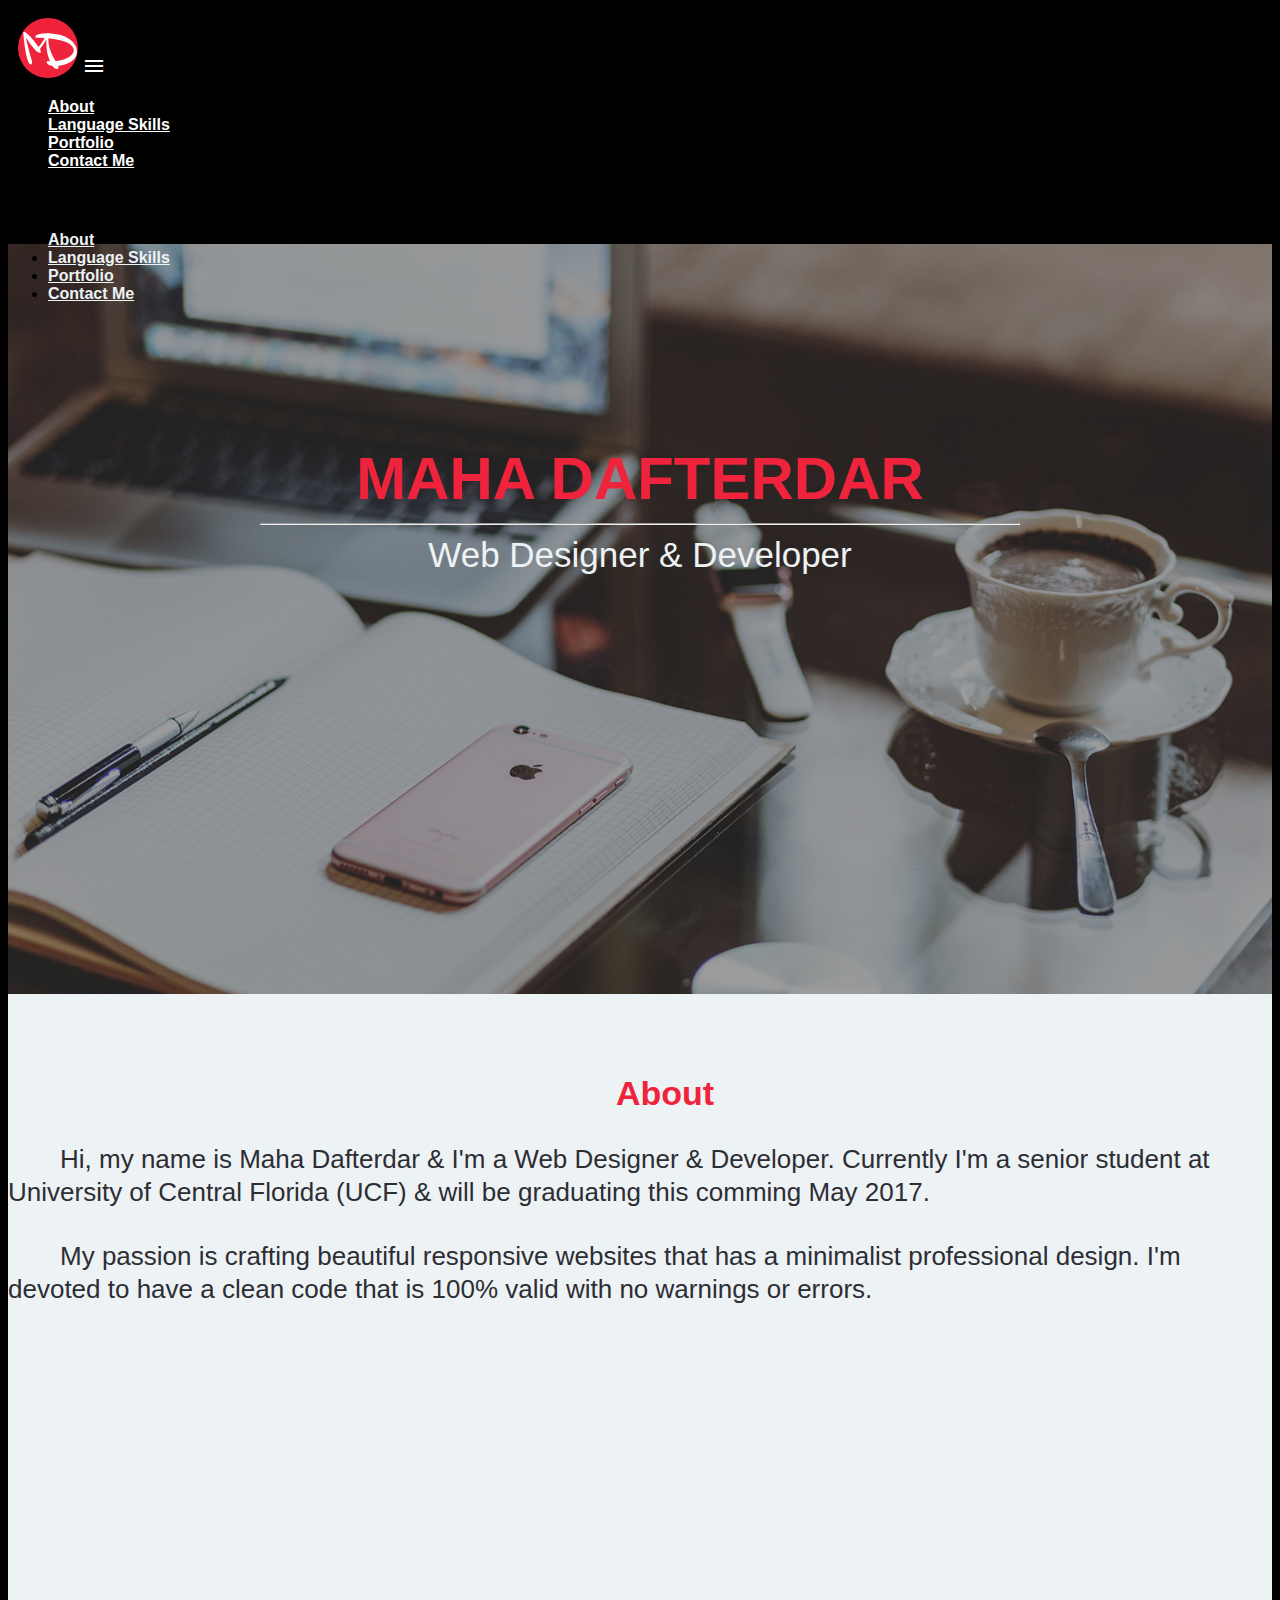
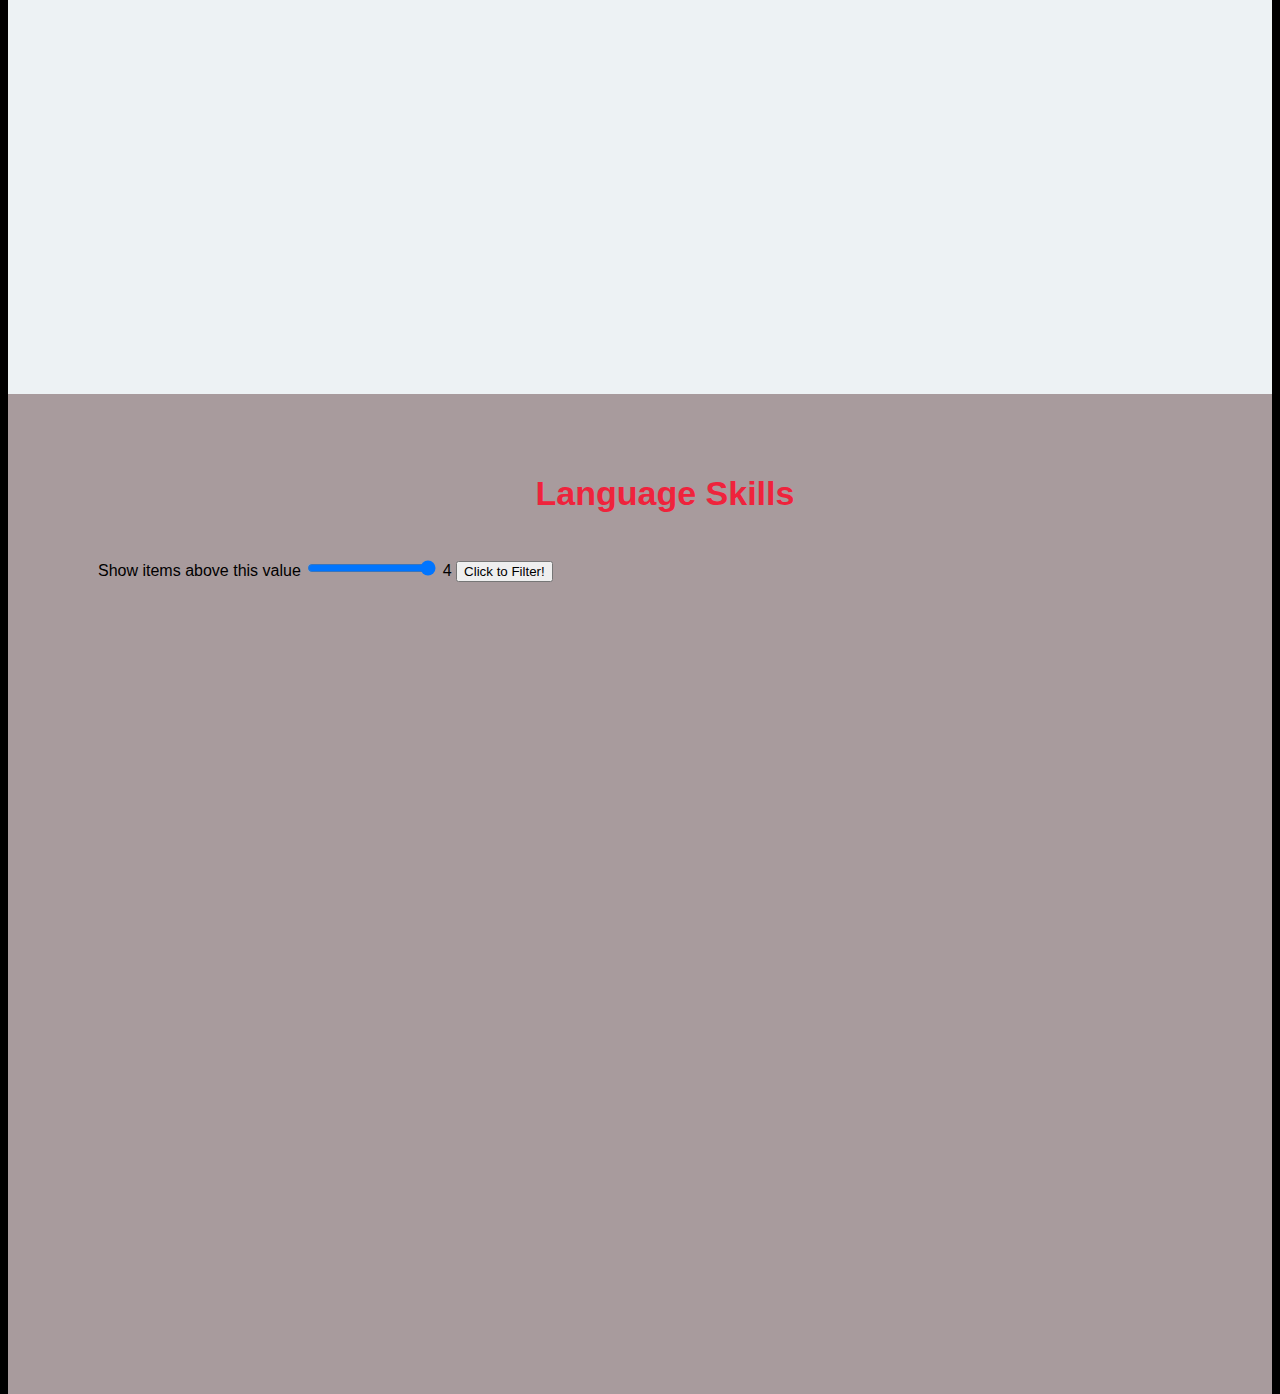
==== app/index.html @ 56982372 "added skill section/d3" ====
<!doctype html>
<html class="no-js" lang="">
  <head>
    <meta charset="utf-8">
    <meta name="description" content="">
    <meta name="viewport" content="width=device-width, initial-scale=1">
    <title>Maha Dafterdar Portfolio</title>

    <link rel="icon" href="images/mdwhite.ico">
    <!-- Place favicon.ico in the root directory -->

    <!-- build:css styles/vendor.css -->
    <!-- bower:css -->
    <link rel="stylesheet" href="/bower_components/reset-css/reset.css" />
    <link rel="stylesheet" href="/bower_components/materialize/bin/materialize.css" />
    <link rel="stylesheet" href="/bower_components/normalize-css/normalize.css" />
    <link rel="stylesheet" href="/bower_components/animate.css/animate.css" />
    <link rel="stylesheet" href="/bower_components/animate.css/animate.min.css" />
    <!-- endbower -->
    <!-- endbuild -->

    <link href="http://fonts.googleapis.com/icon?family=Material+Icons" rel="stylesheet"> <!--Google Icon Fonts-->

    <!-- build:css styles/main.css -->
    <link rel="stylesheet" href="styles/main.css">
    <!-- endbuild -->
    
    <!-- build:js scripts/vendor/modernizr.js -->
    <script src="/bower_components/modernizr/modernizr.js"></script>
    <!-- endbuild -->
  </head>
  <body>
    <!--[if IE]>
      <p class="browserupgrade">You are using an <strong>outdated</strong> browser. Please <a href="http://browsehappy.com/">upgrade your browser</a> to improve your experience.</p>
    <![endif]-->
    
    <!-- navigation fixed on top -->
    <div class="navbar-fixed">
      <nav>
        <div class="nav-wrapper">
          <a href="#section1" class="brand-logo"><img src="images/mdwhite.svg" alt="mahadafterdar" height="60" id="mylogo"></a>
          <a href="#" data-activates="mobile-demo" class="button-collapse"><i class="material-icons" id="fixside">menu</i></a>
          <ul class="right hide-on-med-and-down">
            <li><a href="#section2">About</a></li>
            <li><a href="#section3">Language Skills</a></li>
            <li><a href="#section4">Portfolio</a></li>
            <li><a href="#section5">Contact Me</a></li>
          </ul>
          <ul id="mobile-demo" class="side-nav">
            <li><a href="#section2">About</a></li>
            <li><a href="#section3">Language Skills</a></li>
            <li><a href="#section4">Portfolio</a></li>
            <li><a href="#section5">Contact Me</a></li>
          </ul>
        </div>
      </nav>
    </div> 

    <!-- content -->
    <!-- home -->
    <div class="section home" id="section1">
      <div class="row">
        <div class="col s12 m8 l8 offset-l2 offset-m2">
          <h1>Maha Dafterdar</h1>
          <hr>
          <h2 id="homeh2">Web Designer &amp; Developer</h2>
          <div class="container">
            <div class="textContainer">
              <div class="jstext"></div>
            </div>         
          </div> <!--CLOSE CONTAINER -->
        </div>
      </div>
    </div>
    <!-- about -->
    <div class="section whitesec" id="section2">
      <div class="row">
        <div class="col s12 m10 l8 offset-l2 offset-m1">
          <h2>About</h2>
          <p class="aboutskill">
            Hi, my name is Maha Dafterdar &amp; I'm a Web Designer &amp; Developer. Currently I'm a senior student at University of Central Florida (UCF) &amp; will be graduating this comming May 2017. 
          </p>
          <p class="aboutskill">
            My passion is crafting beautiful responsive websites that has a minimalist professional design. I'm devoted to have a clean code that is 100% valid with no warnings or errors. 
            <!-- You can grab my resume in <a href="#">English</a> or <a href="#">Arabic</a> version. -->
          </p>
        </div>
      </div>
    </div>
    <!-- skills -->
    <div class="section goldsec" id="section3">
      <div class="row">
        <div class="col s12 m10 l8 offset-l2 offset-m1">
          <h2 class="goldh2">Language Skills</h2>
          <div id="centerd3">
          <!-- <div class="row">
            <div class="col s12 m6 l3"> -->
              <!-- <h4>option 01</h4> -->
              <div class="pt1 mt1 ml2">
                <label for="cut_off">Show items above this value</label>
                <input type=range id="cut_off" min="0" value="4" max="4" step="0.01" oninput="document.getElementById('cut_off_output').value=value" />
                <output for="divide_value" id="cut_off_output">4</output>
                <button id="filter_go" onclick="filter_selection()">Click to Filter!</button>
              </div>
              <div id="svg_container"></div>
            <!-- </div> -->
            <!-- <div class="col s12 m6 l6 offset-l3">
              <div class="main-container">
                <div class="container cf">
                  <div class="animation-element slide-left testimonial">
                    <h4>option 02</h4>
                    <div id="chart-container"></div>
                  </div>
                </div>
              </div>
            </div> -->
          <!-- </div> -->
          </div>
        </div>
      </div>
    </div>
    
    <!-- Google Analytics: change UA-XXXXX-X to be your site's ID. -->
    <!-- <script>
      (function(b,o,i,l,e,r){b.GoogleAnalyticsObject=l;b[l]||(b[l]=
      function(){(b[l].q=b[l].q||[]).push(arguments)});b[l].l=+new Date;
      e=o.createElement(i);r=o.getElementsByTagName(i)[0];
      e.src='https://www.google-analytics.com/analytics.js';
      r.parentNode.insertBefore(e,r)}(window,document,'script','ga'));
      ga('create','UA-XXXXX-X');ga('send','pageview');
    </script> -->

    <!-- build:js scripts/vendor.js -->
    <!-- bower:js -->
    <script src="/bower_components/jquery/dist/jquery.js"></script>
    <script src="/bower_components/jQuery/dist/jquery.min.js"></script>
    <script src="/bower_components/jquery.easing/js/jquery.easing.js"></script>
    <script src="/bower_components/modernizr/modernizr.js"></script>
    <script src="/bower_components/materialize/bin/materialize.js"></script>
    <script src="/bower_components/d3/d3.js"></script>
    <!-- endbower -->
    <!-- endbuild -->
    
    <!-- build:js scripts/main.js -->
    <script src="scripts/main.js"></script>
    <!-- endbuild -->

    <!-- extra scripts/ jQuery -->
    <script>
      // jQuery for the scrolling page 
      $(document).ready(function() {
        //navigation
        $('.button-collapse').sideNav({
          closeOnClick: true
        });

        // when clicking on the logo 
        $('a.brand-logo').bind('click',function(event){
          var $anchor = $(this);
          $('html, body').stop().animate({
            scrollTop: $($anchor.attr('href')).offset().top
          }, 2000,'easeInOutExpo');
          event.preventDefault();
        });

        //for the right option of the navigation
        $('ul.right a').bind('click',function(event){
          var $anchor = $(this);
          /* if you want to use one of the easing effects: */
          $('html, body').stop().animate({
            scrollTop: $($anchor.attr('href')).offset().top
          }, 2000,'easeInOutExpo');
                    
          /* if you don't want to use the easing effects: */
          // $('html, body').stop().animate({
            // scrollLeft: $($anchor.attr('href')).offset().left
          // }, 1000);
          event.preventDefault();
        });

        //when in responsive navigation
        $('ul.side-nav a').bind('click',function(event){
          var $anchor = $(this);
          $('html, body').stop().animate({
            scrollTop: $($anchor.attr('href')).offset().top
          }, 2000,'easeInOutExpo');
          event.preventDefault();
        });

        //typing effect
        var firstTimer = 6000;
        var text = $(".jstext");
        setTimeout(function(){
          writing(text);
        }, firstTimer);

        //animate.css effect on d3
        $('#centerd3').addClass('animated fadeInDown');

      });
      // end of jQuery for the scrolling page
    </script>
  </body>
</html>
---- app/styles/main.css ----
/* --- navigation --- */
nav {
  background-color: transparent;
  box-shadow: none;
  z-index: 999999;
}

#sidenav-overlay {
  z-index: 90
}

nav a i#fixside {
  color: #ffffff;
}

nav a img#mylogo {
  padding-top: 10px;
  padding-left: 10px;
}

nav ul li a {
  font-weight: bold;
  color: #ffffff;
}

nav ul li a:hover {
  text-decoration: none;
  background-color: rgba(0, 0, 0, 0);
  color: #02020a;
}

nav ul.side-nav {
  z-index: 999;
  background-color: rgba(0, 0, 0, 0.7);
  padding-top: 45px;
}

nav ul.side-nav li a {
  color: #edf2f4;
}

nav ul.side-nav li a:hover {
  background-color: rgba(64, 64, 64, 0.7);
  color: #ffffff;
  font-weight: bold;
}

/* --------- style for the scrolling page --------- */
/* vertical scroll */
body{
    background:#000000;
    font-family: Helvetica;
}

/* vertical */
.section{
    margin:0px;
    height:1000px;
    width:100%;
    float:left;
    z-index: -3;
}

/*#section02 {
  height: 200px;
}*/

.section h1 {
  padding-top: 200px;
  font-weight: bold;
  font-size: 60px;
  margin: 0px;
  color: #ef233c;
  text-align: center;
  padding-bottom: 10px;
  text-transform: uppercase;
}

.section hr {
  color: #2d2d34;
  width: 60%;
  margin: auto;
}

.section h2#homeh2 {
  font-weight: normal;
  font-size: 35px;
  color: #edf2f4;
  margin: 0px;
  padding: 0px;
  text-align: center;
  padding-top: 10px;
}

.section h2 {
    padding-top: 30px;
    font-weight: bold;
    font-size: 34px;
    margin: 50px 0px 30px 50px;
    color: #ef233c;
    text-align: center;
}

.section p {
    font-size: 26px;
    line-height: 33px;
    color: #2d2d34;
}

.section p#firsthome {
    margin-top: 20px;
    margin-bottom: 200px;
}

.section p.aboutskill {
    text-indent: 2em;
    padding-bottom: 5px;
}

.section div#centerd3 {
    margin: 20px 0px 0px 50px;
    width: 600px;
}

.home {
  color: #ffffff;
  background-image: url(../images/homeimg03.jpg);
  background-repeat: none;
  background-size: cover;
  margin-top: -75px;
  height: 750px;
  z-index: -1;
}

.contact {
  color: #ffffff;
  background-image: url(../images/contact0103.jpg);
  background-repeat: none;
  background-size: cover;
  height: 700px;
  z-index: -1;
}

.contact h2 {
  /*background-color: rgba(250, 250, 250, 0.5);*/
  color: #ffffff;
  margin-left: 0px;
  padding-left: 0px;
}

.whitesec {
    color: #ffffff;
    background-color: #edf2f4;
}

.goldsec {
    color:#000000;
    background-color: #a89b9d;
    /*background-color: #ffffff;*/
}

/*nav ul li a .whitesec {
  color: black;
  border: 3px solid red;
}
*/
/*.goldsec h2 {
  color: #edf2f4;
}*/

/* ----------- end of style for the scrolling ------------- */
/* ----------- typing effect and text --------------------- */
.container {
  max-width: 90%;
  z-index: 1;
  margin: 0 auto;
  padding-bottom: 50px;
}

.textContainer {
  position: relative;
  text-align: center;
  font-size: 50px;
  font-weight: 700;
  color: #fff;
  letter-spacing: -0.15vw;
  line-height: 1.05;
  min-height: 88vh;
}

.jstext {
  width: 100%;
  padding-top: 0px;
  padding-right: 50px;
}
.jstext:after {
  content: "_";
  animation: sliding 2s 0.3s 1 forwards, blinking 2s 2s infinite forwards;
  position: absolute;
  transform: translate(10%, -10%);
  overflow: hidden;
  width: 0px;
}

.text {
  color: #46200A;
}

#brName {
  display: none;
}

@keyframes sliding {
  0% {
    width: 0px;
  }
  100% {
    width: 100px;
  }
}

@keyframes blinking {
  0% {
    opacity: 0;
  }
  50% {
    opacity: 1;
  }
  100% {
    opacity: 0;
  }
}

/* -------------------------------
     MEDIA QUERIES 
----------------------------------*/
@media all and (max-width: 1024px) {
  .textContainer {
    min-height: 75vh;
  }
}
@media all and (max-width: 768px) {
  #brName {
    display: block;
  }

  .textContainer {
    min-height: 80vh;
    font-size: 40px;
  }

  .jstext {
    padding-right: 0px;
  }
}
@media all and (max-width: 468px) {
  .textContainer {
    min-height: 80vh;
    font-size: 30px;
  }

  .jstext {
    padding-right: 0px;
  }
}


/* ----------- end of typing effect ----------------------- */
/* ----------- style for the d3 animated chart ------------ */
label {
  color: #000000;
}

.t2 { 
    font-size: 150%; 
}

/*float*/
.fl { 
    float: left; 
}

.fr { 
    float: right; 
}

.fn { 
    float: none; 
}

.title { 
    padding-left: 260px;
}

.y-axis path {
  fill: none;
  stroke: none;
}

.y-axis line, .string,
.x-axis path, .x-axis line {
  fill: none;
  stroke: #a1a1a1;
  shape-rendering: crispEdges;
}

.xLabel, .value { 
    text-anchor: middle; 
}

.y-unit {
  alignment-baseline: middle;
}

.y-unit-right {
  text-anchor: end;
}

.wide-tick line {
  stroke-width: 7px;
}

.numb, .y-axis text, .x-axis text {
  pointer-events: none;
}

.brush .extent {
  stroke: #FFF;
  shape-rendering: crispEdges;
  fill: #E6E7E8;
  opacity: 1.0;
}

.clickable {
  cursor: hand;
}

.d3-tip {
  line-height: 1;
  font-weight: bold;
  padding: 12px;
  background: rgba(0, 0, 0, 0.8);
  color: #ffffff;
  border-radius: 6px;
}

text { 
    font-size: 12px; 
}

.ctext { 
    text-align: "middle";
}

.hide { 
    display: none; 
}

.dbg-vis-border {
  border: #797979 solid 1px;
}

.dbg-svg-green {
  fill: #00ff00;
}

.bold {
  font-weight: bold;
}

/* layout stuff */
.mt1 {
  margin-top: 25px;
}

.pt1 {
  padding-top: 15px;
  padding-bottom: 15px;
}

.pr2 {
  padding-right: 30px;
}

.ml2 {
  margin-left: 40px;
}


/* option 2 */
/*#chart-container {
  padding: 20px;
}

.horizontal-bar {
  fill: #2d2d34;
}*/
/* ----------- end of style for the animated d3 chart ------------ */
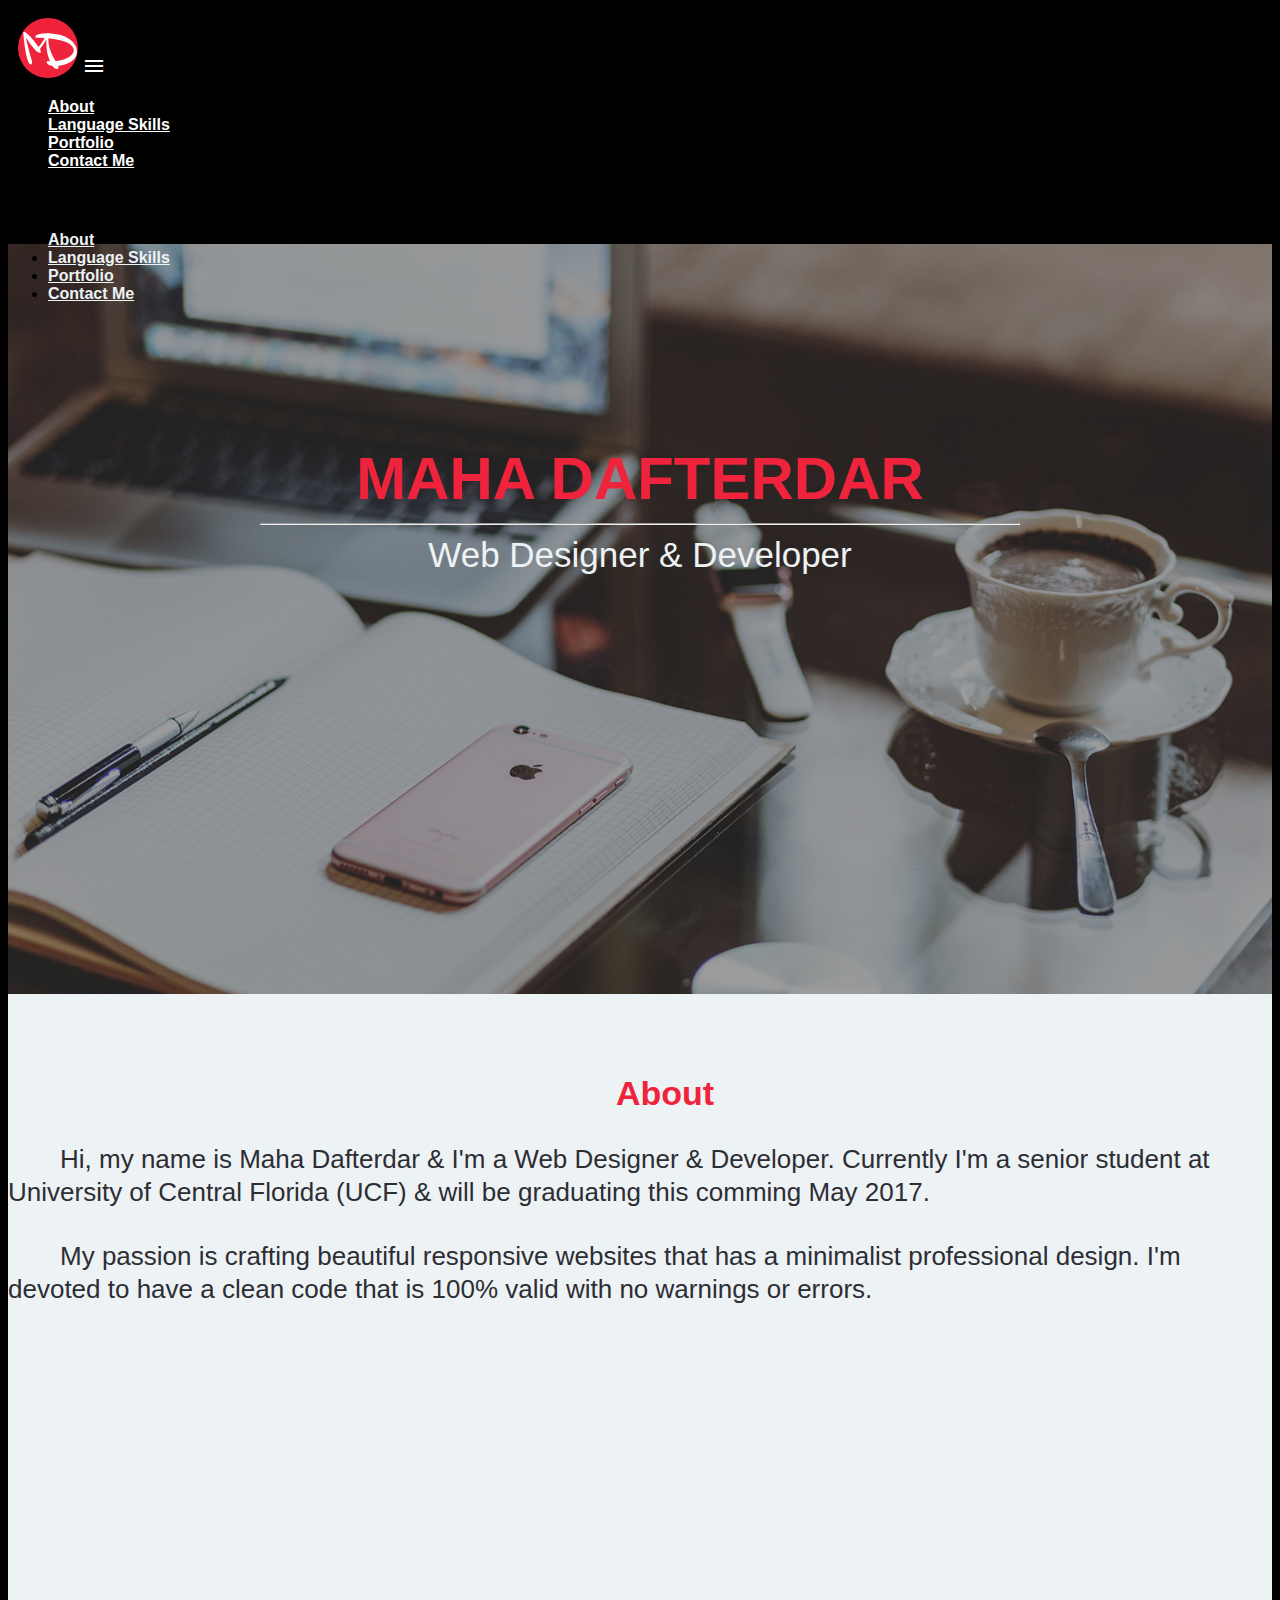
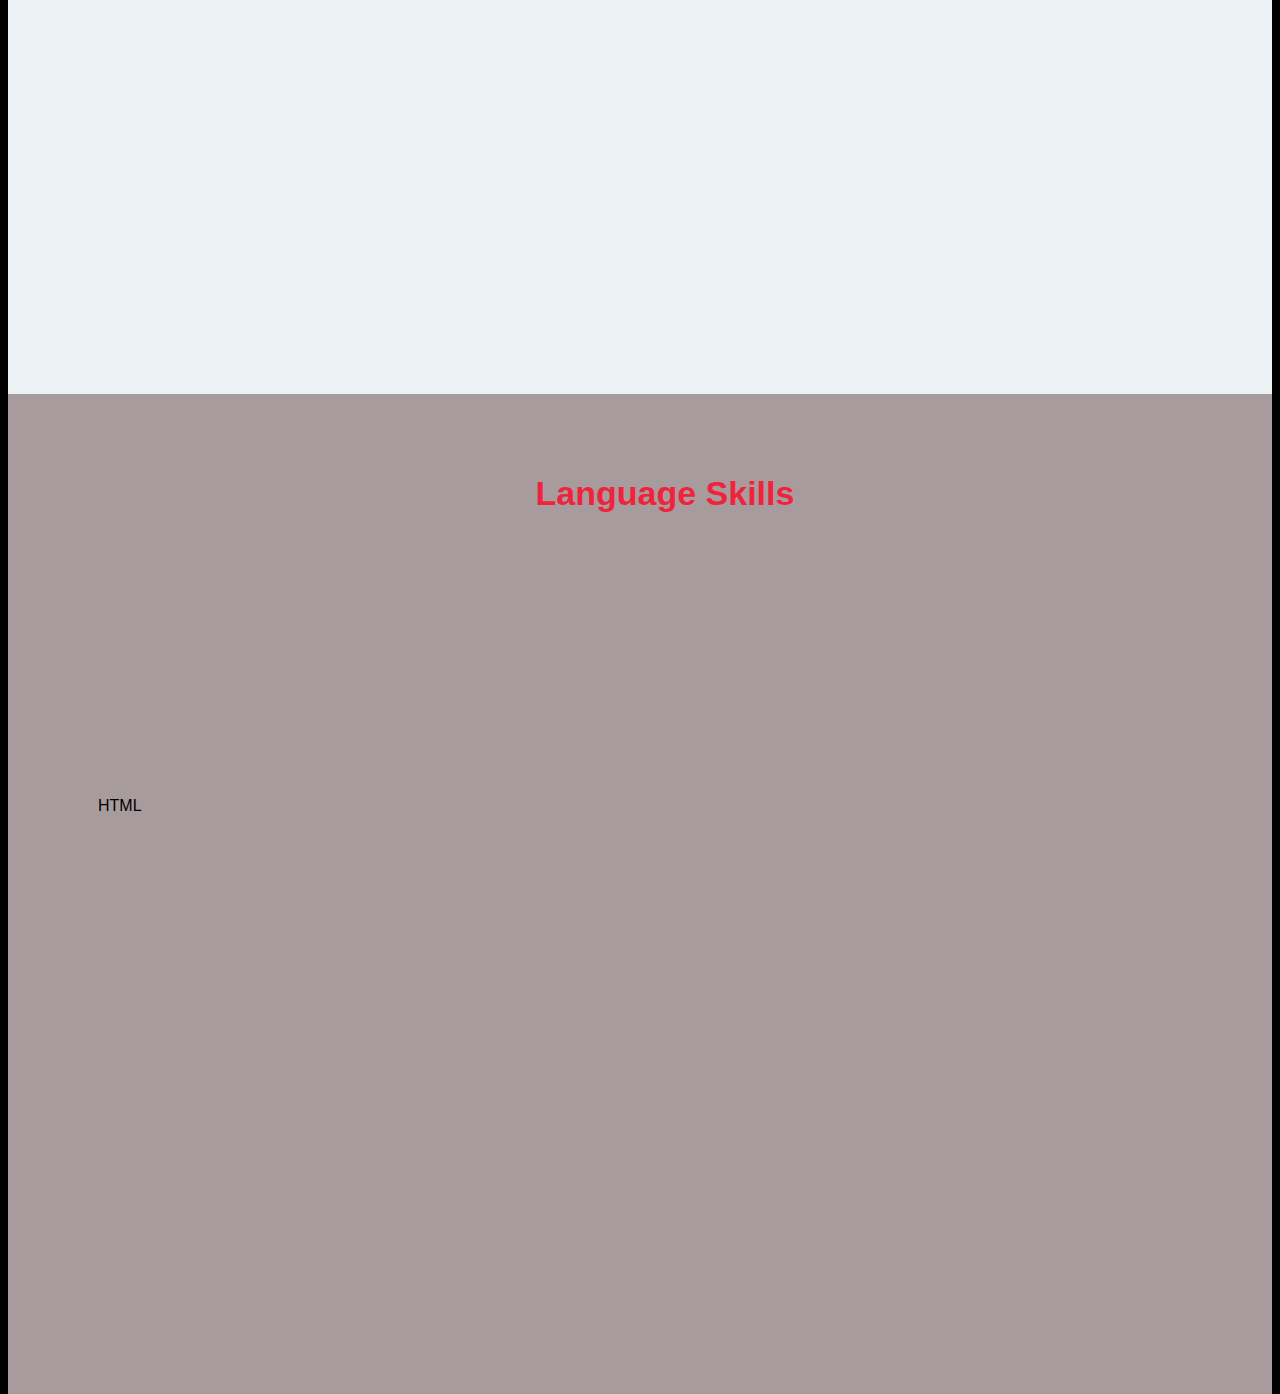
==== commit 13ac8832: "changed the d3" ====
--- a/app/index.html
+++ b/app/index.html
@@ -96,13 +96,13 @@
           <!-- <div class="row">
             <div class="col s12 m6 l3"> -->
               <!-- <h4>option 01</h4> -->
-              <div class="pt1 mt1 ml2">
+              <!-- <div class="pt1 mt1 ml2">
                 <label for="cut_off">Show items above this value</label>
                 <input type=range id="cut_off" min="0" value="4" max="4" step="0.01" oninput="document.getElementById('cut_off_output').value=value" />
                 <output for="divide_value" id="cut_off_output">4</output>
                 <button id="filter_go" onclick="filter_selection()">Click to Filter!</button>
               </div>
-              <div id="svg_container"></div>
+              <div id="svg_container"></div> -->
             <!-- </div> -->
             <!-- <div class="col s12 m6 l6 offset-l3">
               <div class="main-container">
@@ -115,6 +115,17 @@
               </div>
             </div> -->
           <!-- </div> -->
+          <!-- testing option 3 -->
+          	<figure>
+          		<svg id="fillgauge1" width="97%" height="250" onclick="gauge1.update(NewValue());"></svg>
+          		<figcaption>HTML</figcaption>
+          	</figure>
+			<svg id="fillgauge2" width="19%" height="200" onclick="gauge2.update(NewValue());"></svg>
+			<svg id="fillgauge3" width="19%" height="200" onclick="gauge3.update(NewValue());"></svg>
+			<svg id="fillgauge4" width="19%" height="200" onclick="gauge4.update(NewValue());"></svg>
+			<svg id="fillgauge5" width="19%" height="200" onclick="gauge5.update(NewValue());"></svg>
+			<svg id="fillgauge6" width="19%" height="200" onclick="gauge6.update(NewValue());"></svg>
+
           </div>
         </div>
       </div>
@@ -199,6 +210,80 @@
 
       });
       // end of jQuery for the scrolling page
+      
+      //javascript for the d3 ::
+       var gauge1 = loadLiquidFillGauge("fillgauge1", 75);
+	    var config1 = liquidFillGaugeDefaultSettings();
+	    config1.circleColor = "#FF7777";
+	    config1.textColor = "#FF4444";
+	    config1.waveTextColor = "#FFAAAA";
+	    config1.waveColor = "#FFDDDD";
+	    config1.circleThickness = 0.2;
+	    config1.textVertPosition = 0.2;
+	    config1.waveAnimateTime = 1000;
+	    var gauge2= loadLiquidFillGauge("fillgauge2", 58, config1);
+	    var config2 = liquidFillGaugeDefaultSettings();
+	    config2.circleColor = "#D4AB6A";
+	    config2.textColor = "#553300";
+	    config2.waveTextColor = "#805615";
+	    config2.waveColor = "#AA7D39";
+	    config2.circleThickness = 0.1;
+	    config2.circleFillGap = 0.2;
+	    config2.textVertPosition = 0.8;
+	    config2.waveAnimateTime = 2000;
+	    config2.waveHeight = 0.3;
+	    config2.waveCount = 1;
+	    var gauge3 = loadLiquidFillGauge("fillgauge3", 60.1, config2);
+	    var config3 = liquidFillGaugeDefaultSettings();
+	    config3.textVertPosition = 0.8;
+	    config3.waveAnimateTime = 5000;
+	    config3.waveHeight = 0.15;
+	    config3.waveAnimate = false;
+	    config3.waveOffset = 0.25;
+	    config3.valueCountUp = false;
+	    config3.displayPercent = false;
+	    var gauge4 = loadLiquidFillGauge("fillgauge4", 50, config3);
+	    var config4 = liquidFillGaugeDefaultSettings();
+	    config4.circleThickness = 0.15;
+	    config4.circleColor = "#808015";
+	    config4.textColor = "#555500";
+	    config4.waveTextColor = "#FFFFAA";
+	    config4.waveColor = "#AAAA39";
+	    config4.textVertPosition = 0.8;
+	    config4.waveAnimateTime = 1000;
+	    config4.waveHeight = 0.05;
+	    config4.waveAnimate = true;
+	    config4.waveRise = false;
+	    config4.waveHeightScaling = false;
+	    config4.waveOffset = 0.25;
+	    config4.textSize = 0.75;
+	    config4.waveCount = 3;
+	    var gauge5 = loadLiquidFillGauge("fillgauge5", 60.44, config4);
+	    var config5 = liquidFillGaugeDefaultSettings();
+	    config5.circleThickness = 0.4;
+	    config5.circleColor = "#6DA398";
+	    config5.textColor = "#0E5144";
+	    config5.waveTextColor = "#6DA398";
+	    config5.waveColor = "#246D5F";
+	    config5.textVertPosition = 0.52;
+	    config5.waveAnimateTime = 5000;
+	    config5.waveHeight = 0;
+	    config5.waveAnimate = false;
+	    config5.waveCount = 2;
+	    config5.waveOffset = 0.25;
+	    config5.textSize = 1.2;
+	    config5.minValue = 30;
+	    config5.maxValue = 150
+	    config5.displayPercent = false;
+	    var gauge6 = loadLiquidFillGauge("fillgauge6", 120, config5);
+
+	    function NewValue(){
+	        if(Math.random() > .5){
+	            return Math.round(Math.random()*100);
+	        } else {
+	            return (Math.random()*100).toFixed(1);
+	        }
+	    }
     </script>
   </body>
 </html>
--- a/app/styles/main.css
+++ b/app/styles/main.css
@@ -267,16 +267,16 @@
 
 /* ----------- end of typing effect ----------------------- */
 /* ----------- style for the d3 animated chart ------------ */
-label {
+/*label {
   color: #000000;
 }
 
 .t2 { 
     font-size: 150%; 
-}
+}*/
 
 /*float*/
-.fl { 
+/*.fl { 
     float: left; 
 }
 
@@ -367,9 +367,9 @@
 .bold {
   font-weight: bold;
 }
-
+*/
 /* layout stuff */
-.mt1 {
+/*.mt1 {
   margin-top: 25px;
 }
 
@@ -384,7 +384,7 @@
 
 .ml2 {
   margin-left: 40px;
-}
+}*/
 
 
 /* option 2 */
@@ -395,4 +395,11 @@
 .horizontal-bar {
   fill: #2d2d34;
 }*/
+
+
+/* option 03 */
+.liquidFillGaugeText { 
+  font-family: Helvetica; 
+  font-weight: bold; 
+}
 /* ----------- end of style for the animated d3 chart ------------ */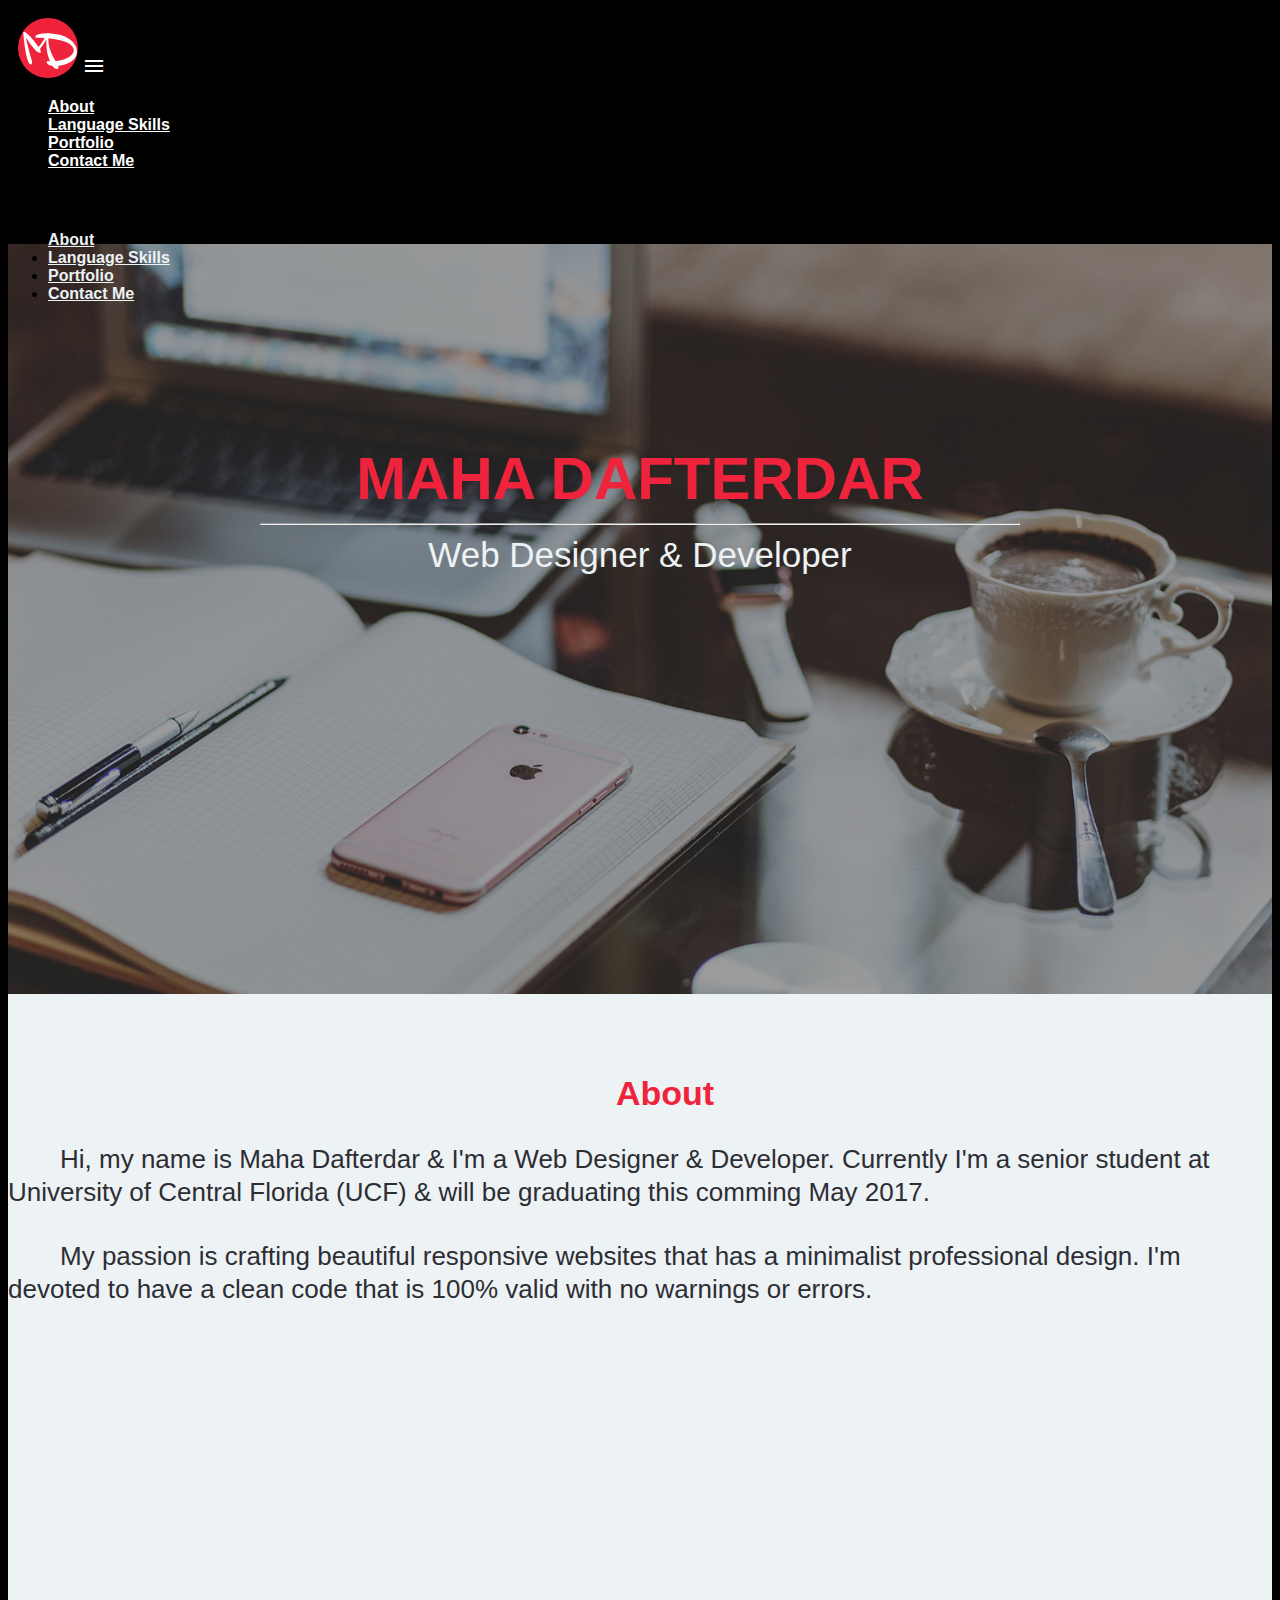
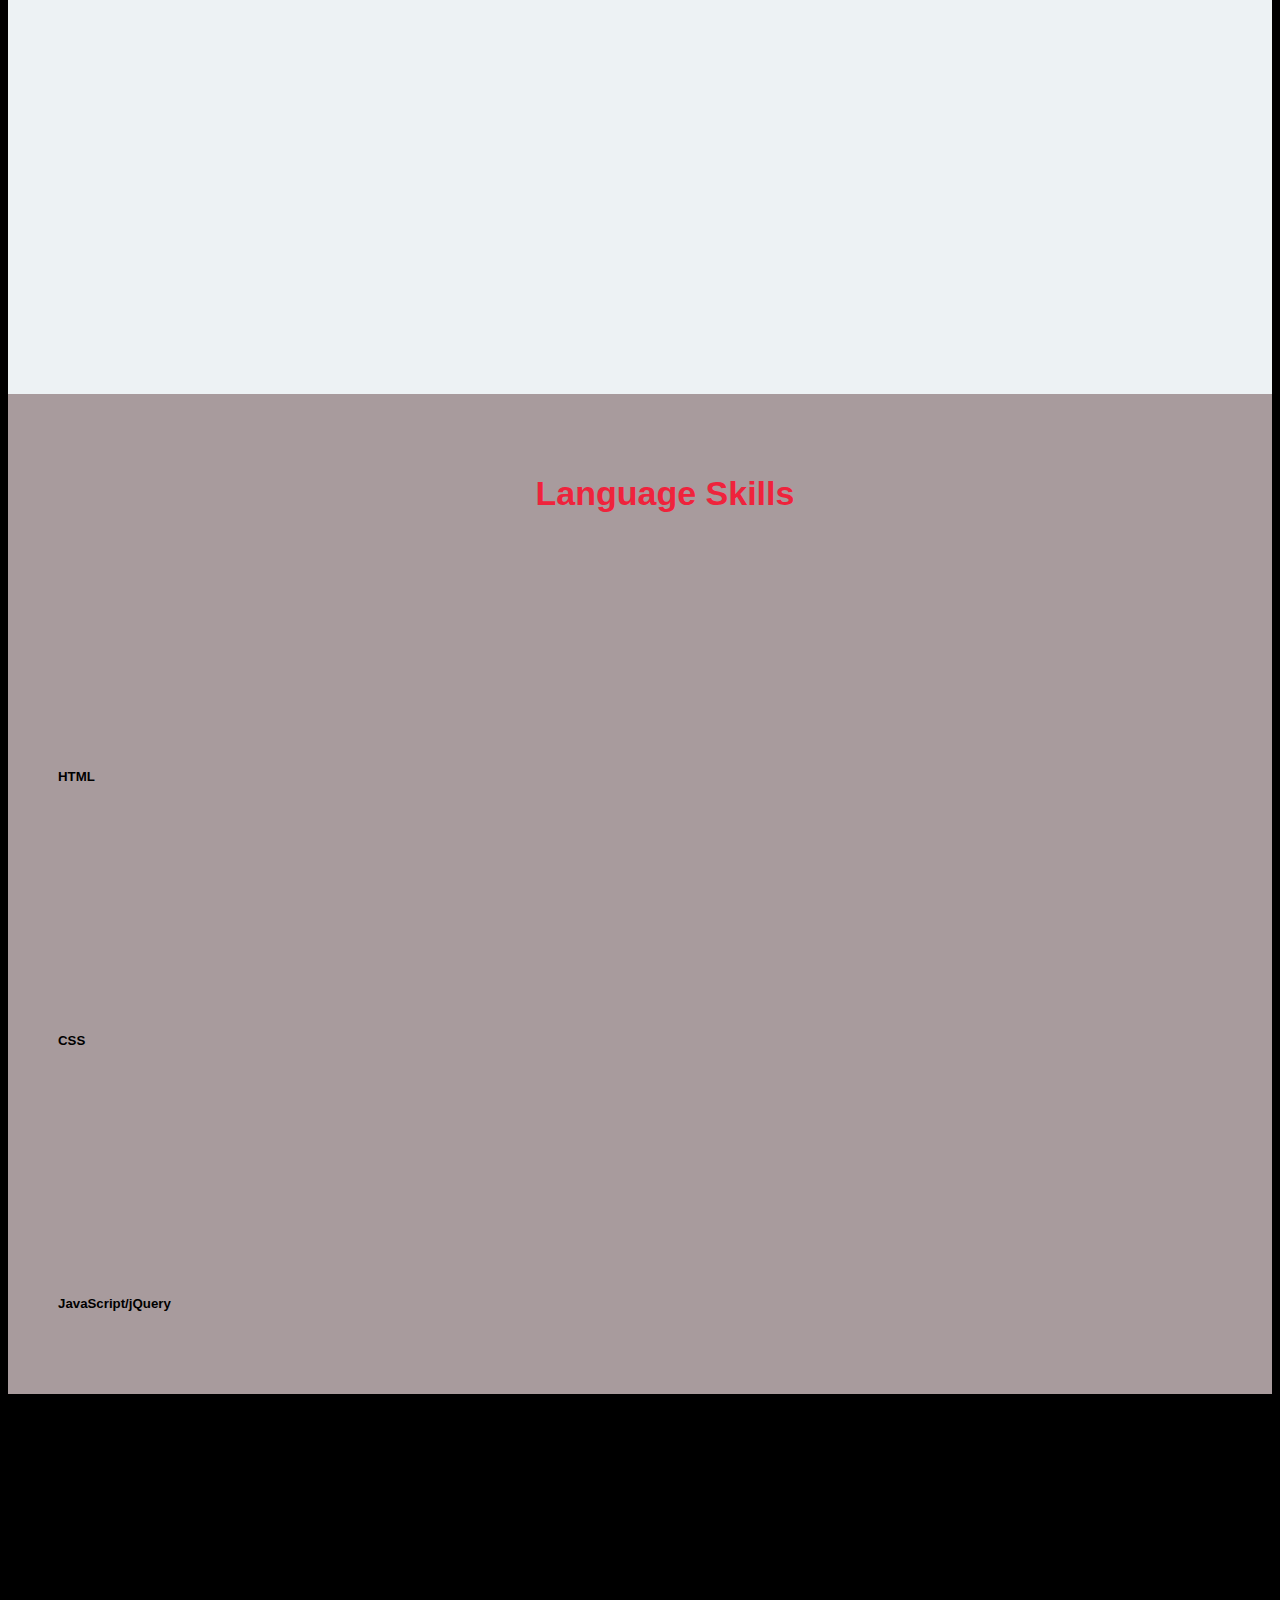
==== commit 3df2abcd: "fixing d3" ====
--- a/app/index.html
+++ b/app/index.html
@@ -116,15 +116,52 @@
             </div> -->
           <!-- </div> -->
           <!-- testing option 3 -->
-          	<figure>
-          		<svg id="fillgauge1" width="97%" height="250" onclick="gauge1.update(NewValue());"></svg>
-          		<figcaption>HTML</figcaption>
-          	</figure>
-			<svg id="fillgauge2" width="19%" height="200" onclick="gauge2.update(NewValue());"></svg>
-			<svg id="fillgauge3" width="19%" height="200" onclick="gauge3.update(NewValue());"></svg>
-			<svg id="fillgauge4" width="19%" height="200" onclick="gauge4.update(NewValue());"></svg>
-			<svg id="fillgauge5" width="19%" height="200" onclick="gauge5.update(NewValue());"></svg>
-			<svg id="fillgauge6" width="19%" height="200" onclick="gauge6.update(NewValue());"></svg>
+	        <div class="row">
+	          	<div class="col s12 m10 l3  offset-m1">
+	          	<!-- <figure> -->
+	          		<svg id="fillgauge1" width="100%" height="200" onclick="gauge1.update(NewValue());"></svg>
+	          		<h5>HTML</h5>
+	          		<!-- <figcaption>HTML</figcaption>
+	          	</figure> -->
+	          	</div>
+	          	<div class="col s12 m10 l3 offset-l1 offset-m1">
+	          	<!-- <figure> -->
+					<svg id="fillgauge2" width="100%" height="200" onclick="gauge2.update(NewValue());"></svg>
+					<h5>CSS</h5>
+					<!-- <figcaption>CSS</figcaption>
+				</figure> -->
+				</div>
+				<div class="col s12 m10 l3 offset-l1 offset-m1">
+				<!-- <figure> -->
+					<svg id="fillgauge3" width="100%" height="200" onclick="gauge3.update(NewValue());"></svg>
+					<h5>JavaScript/jQuery</h5>
+					<!-- <figcaption>JavaScript/jQuery</figcaption>
+				</figure> -->
+				</div>
+			</div>
+			<div class="row">
+				<div class="col s12 m10 l3  offset-m1">
+				<!-- <figure> -->
+					<svg id="fillgauge4" width="100%" height="200" onclick="gauge4.update(NewValue());"></svg>
+					<h5>D3.js</h5>
+					<!-- <figcaption>D3.js</figcaption>
+				</figure> -->
+				</div>
+				<div class="col s12 m10 l3 offset-l1 offset-m1">
+				<!-- <figure> -->
+					<svg id="fillgauge5" width="100%" height="200" onclick="gauge5.update(NewValue());"></svg>
+					<h5>PHP</h5>
+					<!-- <figcaption>PHP</figcaption>
+				</figure> -->
+				</div>
+				<div class="col s12 m10 l3 offset-l1 offset-m1">
+				<!-- <figure> -->
+					<svg id="fillgauge6" width="100%" height="200" onclick="gauge6.update(NewValue());"></svg>
+					<h5>MySQL</h5>
+					<!-- <figcaption>MySQL</figcaption>
+				</figure> -->
+				</div>
+			</div>
 
           </div>
         </div>
@@ -210,7 +247,7 @@
 
       });
       // end of jQuery for the scrolling page
-      
+
       //javascript for the d3 ::
        var gauge1 = loadLiquidFillGauge("fillgauge1", 75);
 	    var config1 = liquidFillGaugeDefaultSettings();
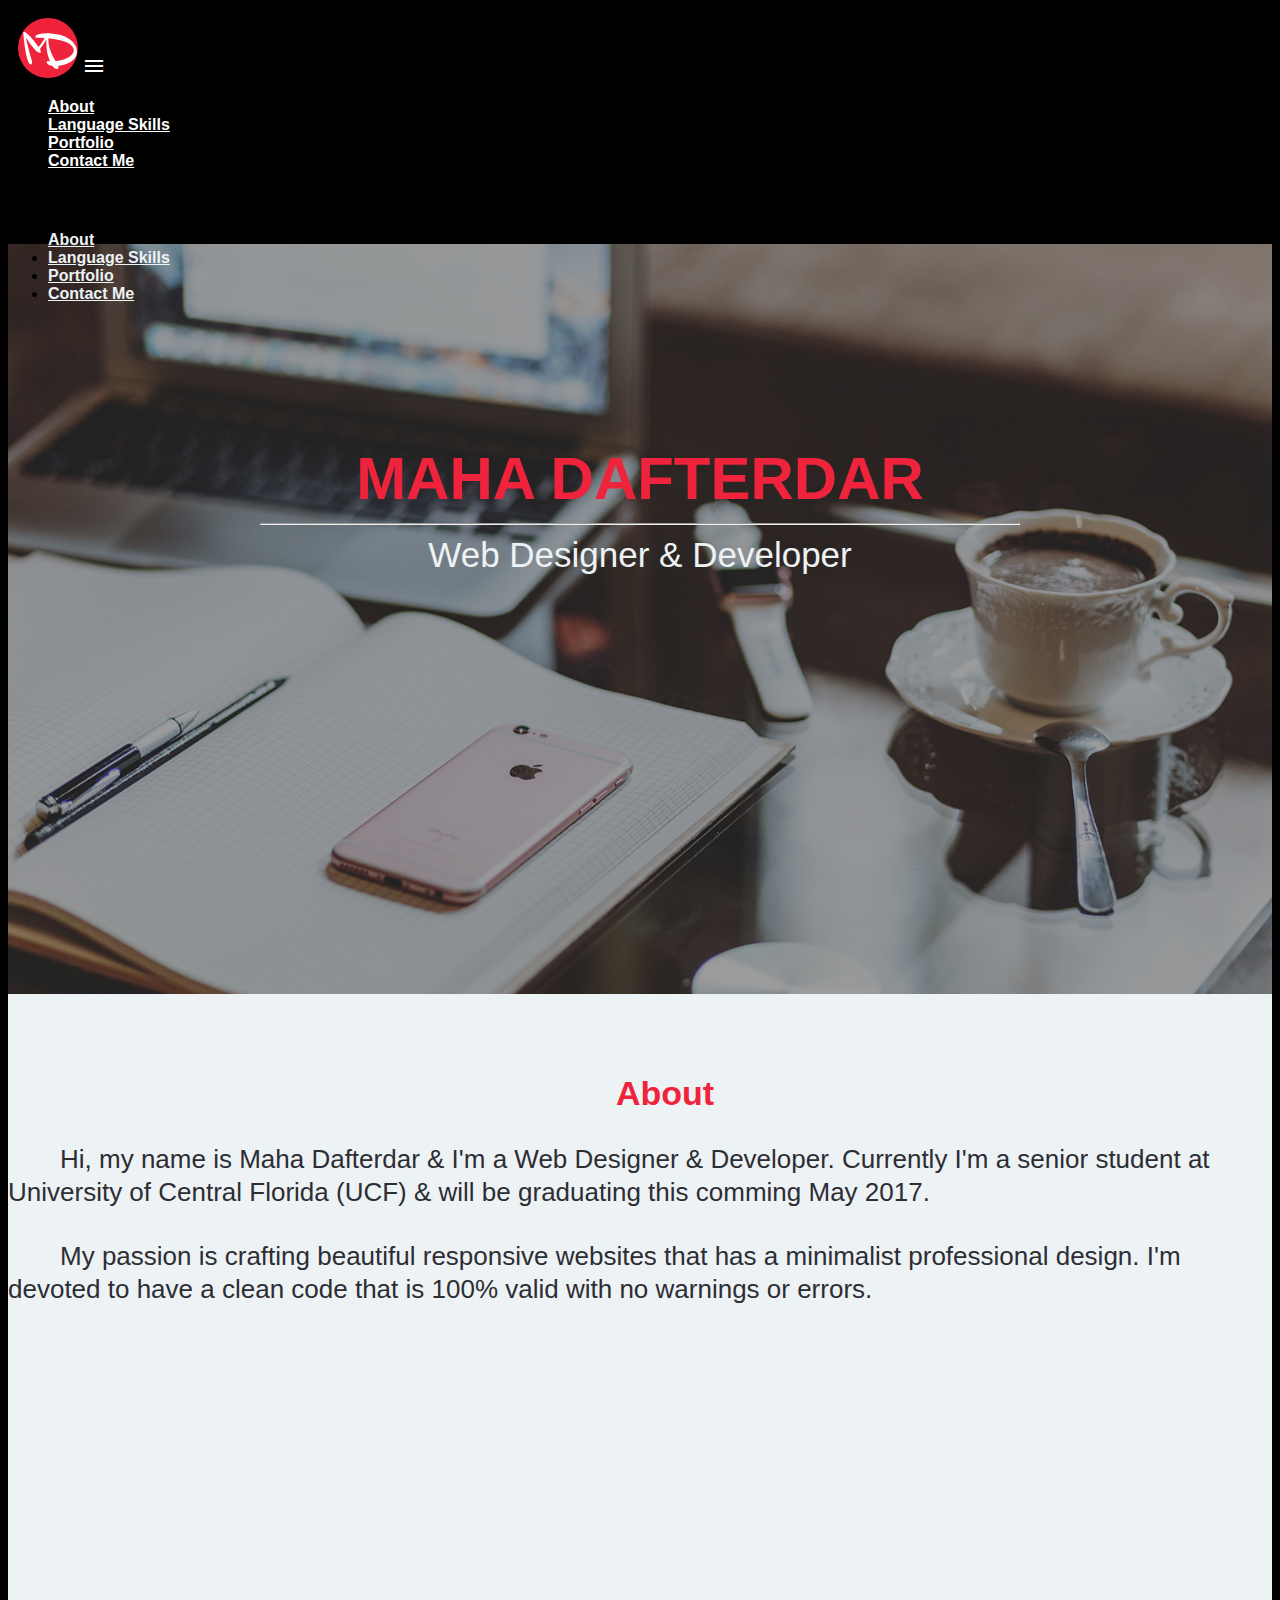
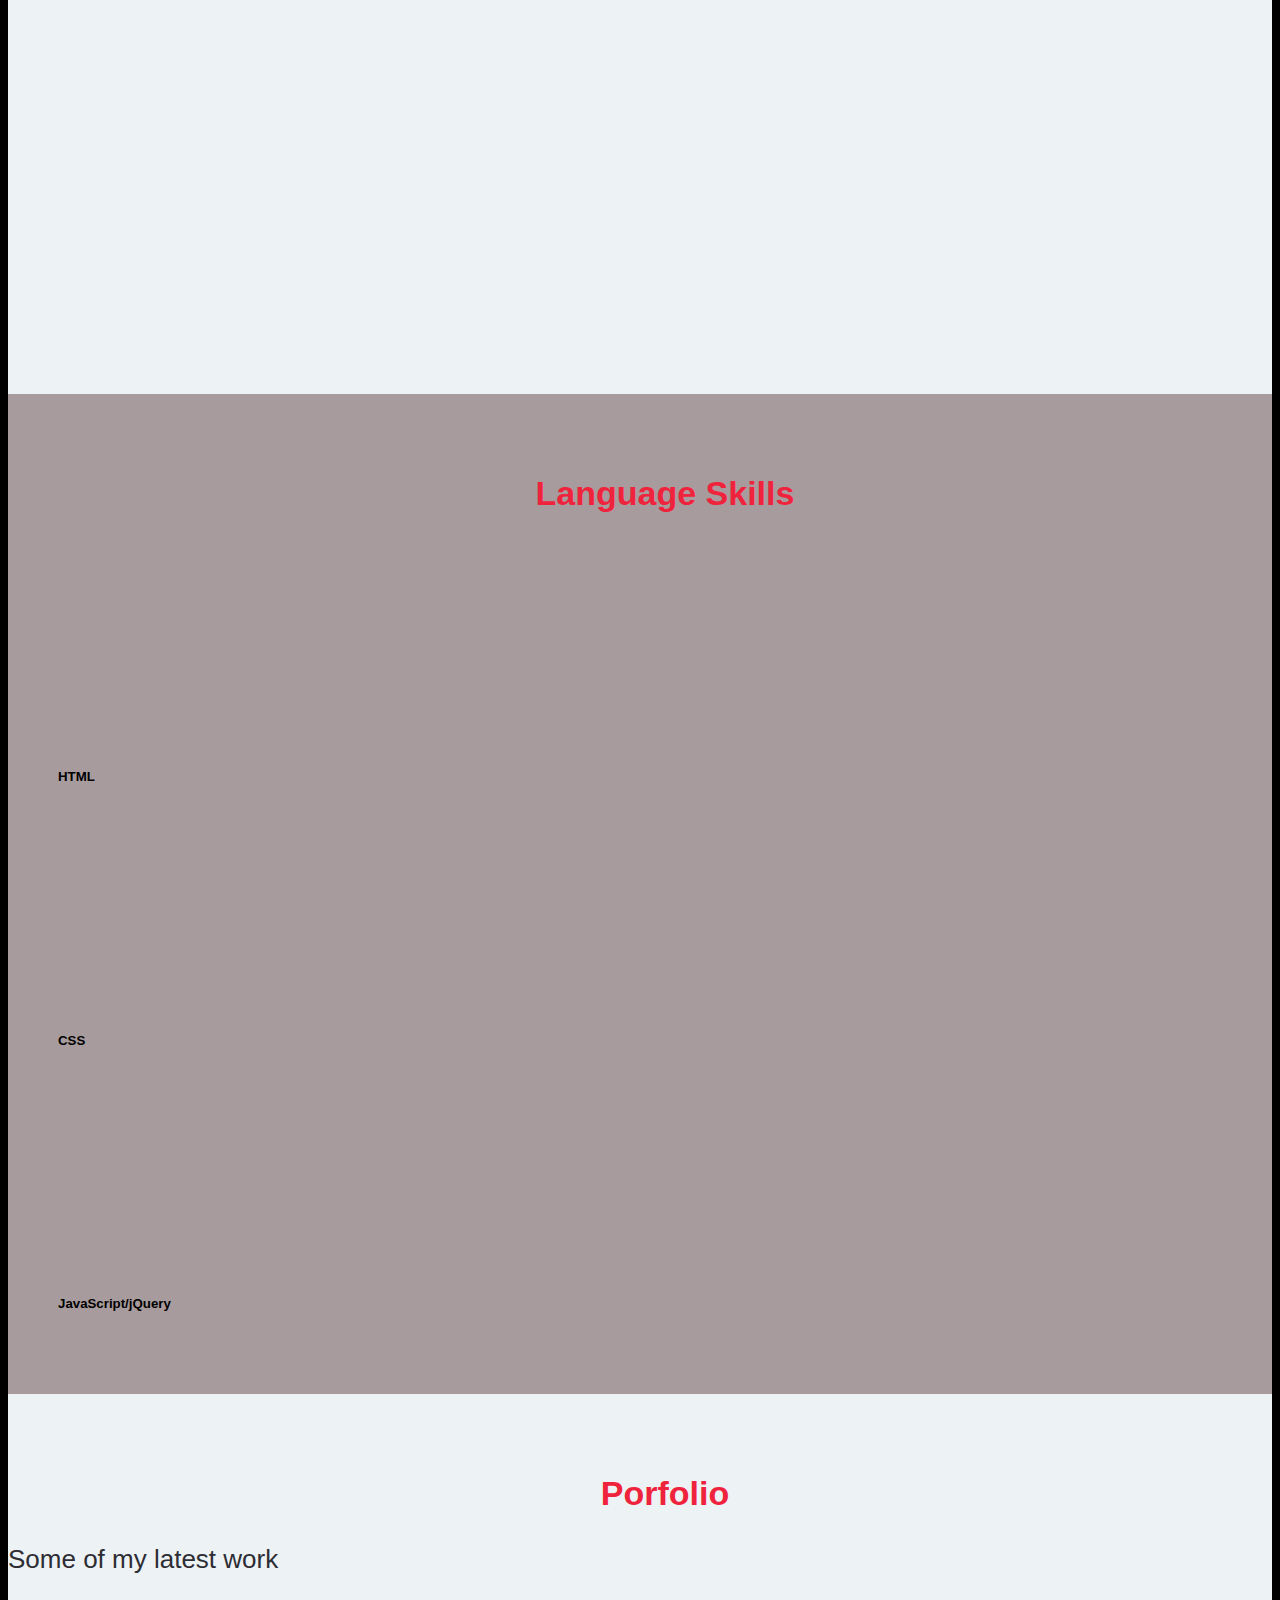
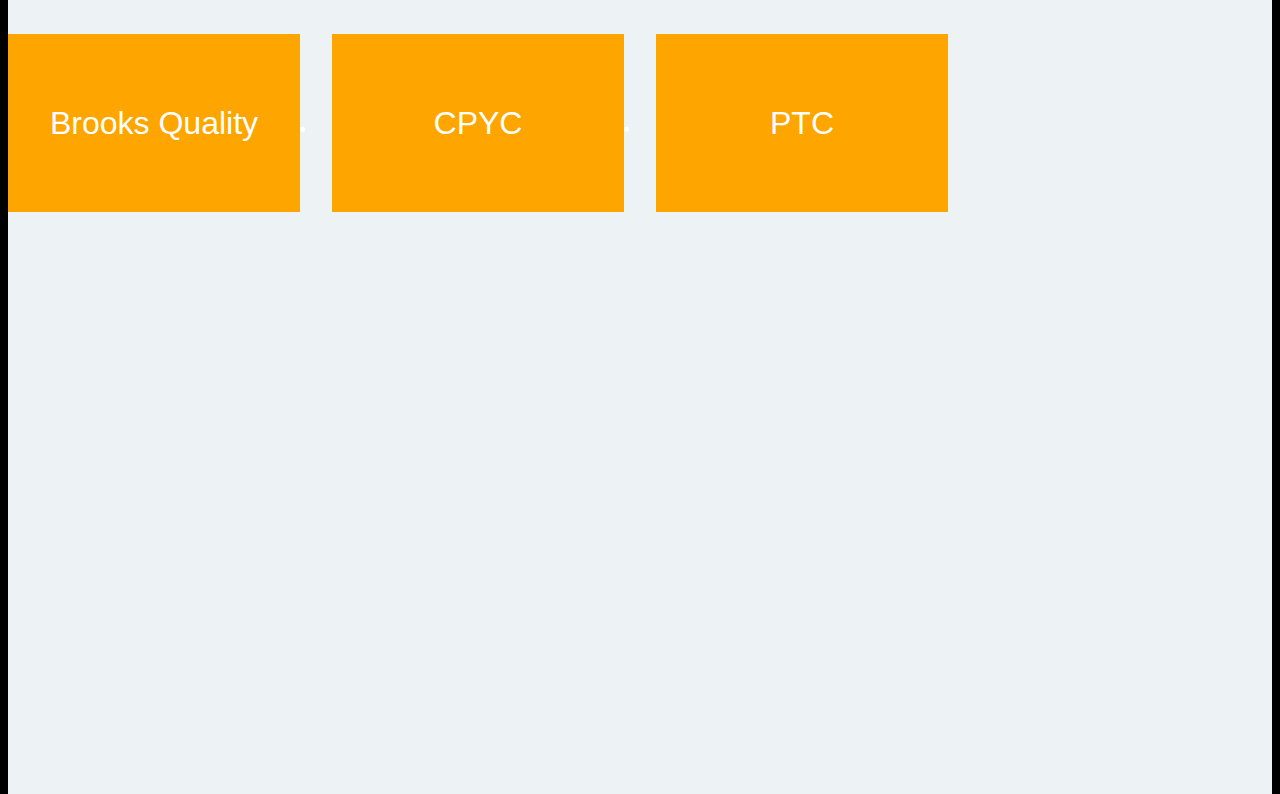
==== commit a7bb9cef: "portfolio secftion" ====
--- a/app/index.html
+++ b/app/index.html
@@ -90,7 +90,7 @@
     <!-- skills -->
     <div class="section goldsec" id="section3">
       <div class="row">
-        <div class="col s12 m10 l8 offset-l2 offset-m1">
+        <div class="col s12 m8 l8 offset-l3">
           <h2 class="goldh2">Language Skills</h2>
           <div id="centerd3">
           <!-- <div class="row">
@@ -117,46 +117,46 @@
           <!-- </div> -->
           <!-- testing option 3 -->
 	        <div class="row">
-	          	<div class="col s12 m10 l3  offset-m1">
+	          	<div class="col s11 m3 l3  offset-m1 offset-s1">
 	          	<!-- <figure> -->
-	          		<svg id="fillgauge1" width="100%" height="200" onclick="gauge1.update(NewValue());"></svg>
+	          		<svg id="fillgauge1" width="90%" height="200" onclick="gauge1.update(NewValue());"></svg>
 	          		<h5>HTML</h5>
 	          		<!-- <figcaption>HTML</figcaption>
 	          	</figure> -->
 	          	</div>
-	          	<div class="col s12 m10 l3 offset-l1 offset-m1">
+	          	<div class="col s11 m3 l3 offset-l1 offset-m1 offset-s1">
 	          	<!-- <figure> -->
-					<svg id="fillgauge2" width="100%" height="200" onclick="gauge2.update(NewValue());"></svg>
+					<svg id="fillgauge2" width="90%" height="200" onclick="gauge2.update(NewValue());"></svg>
 					<h5>CSS</h5>
 					<!-- <figcaption>CSS</figcaption>
 				</figure> -->
 				</div>
-				<div class="col s12 m10 l3 offset-l1 offset-m1">
+				<div class="col s11 m3 l3 offset-l1 offset-m1 offset-s1">
 				<!-- <figure> -->
-					<svg id="fillgauge3" width="100%" height="200" onclick="gauge3.update(NewValue());"></svg>
+					<svg id="fillgauge3" width="90%" height="200" onclick="gauge3.update(NewValue());"></svg>
 					<h5>JavaScript/jQuery</h5>
 					<!-- <figcaption>JavaScript/jQuery</figcaption>
 				</figure> -->
 				</div>
 			</div>
 			<div class="row">
-				<div class="col s12 m10 l3  offset-m1">
+				<div class="col s11 m3 l3  offset-m1 offset-s1">
 				<!-- <figure> -->
-					<svg id="fillgauge4" width="100%" height="200" onclick="gauge4.update(NewValue());"></svg>
+					<svg id="fillgauge4" width="90%" height="200" onclick="gauge4.update(NewValue());"></svg>
 					<h5>D3.js</h5>
 					<!-- <figcaption>D3.js</figcaption>
 				</figure> -->
 				</div>
-				<div class="col s12 m10 l3 offset-l1 offset-m1">
+				<div class="col s11 m3 l3 offset-l1 offset-m1 offset-s1">
 				<!-- <figure> -->
-					<svg id="fillgauge5" width="100%" height="200" onclick="gauge5.update(NewValue());"></svg>
+					<svg id="fillgauge5" width="90%" height="200" onclick="gauge5.update(NewValue());"></svg>
 					<h5>PHP</h5>
 					<!-- <figcaption>PHP</figcaption>
 				</figure> -->
 				</div>
-				<div class="col s12 m10 l3 offset-l1 offset-m1">
+				<div class="col s11 m3 l3 offset-l1 offset-m1 offset-s1">
 				<!-- <figure> -->
-					<svg id="fillgauge6" width="100%" height="200" onclick="gauge6.update(NewValue());"></svg>
+					<svg id="fillgauge6" width="90%" height="200" onclick="gauge6.update(NewValue());"></svg>
 					<h5>MySQL</h5>
 					<!-- <figcaption>MySQL</figcaption>
 				</figure> -->
@@ -164,6 +164,123 @@
 			</div>
 
           </div>
+        </div>
+      </div>
+    </div>
+    <!-- portfolio -->
+    <div class="section whitesec" id="section4">
+      <div class="row">
+        <div class="col s12 m10 l8 offset-l2 offset-m1">
+          <h2>Porfolio</h2>
+          <p>Some of my latest work</p>
+            <div class="expanding-grid">
+              <ul class="links">
+                <li><a href="#section01">Brooks Quality</a></li>
+                <li><a href="#section02">CPYC</a></li>
+                <li><a href="#section03">PTC</a></li>
+              </ul>
+
+              <div id="section01" class="expanding-container">
+                <article class="hentry">
+                  <div class="row">
+                    <div class="col s12 m6 l6">
+                      <h3 class="entry-title">Brooks Quality</h3>
+                      <p>
+                        Description. Lorem ipsum dolor sit amet, consectetur adipisicing elit. Nostrum consequatur, culpa voluptate distinctio iure! Error saepe cumque molestiae deserunt nemo autem non amet, aliquam vitae nulla sit praesentium unde iusto.
+                      </p>
+                    </div>
+                    <div class="col s12 m6 l6">
+                    <img src="images/bqresponsive.jpg" alt="bq" class="portfolioimg">
+                      <!-- <div class="entry-image"> -->
+                        <!-- <div class="img-placeholder"> -->
+                          <!-- <div class="slider">
+                            <ul class="slides"> 
+                              <li>
+                                <img src="images/bqresponsive.jpg" alt="engine01">
+                              </li>
+                              <li>
+                                <img src="images/contact02.jpg" alt="engine02">
+                              </li>
+                              <li>
+                                <img src="images/contact03.jpg" alt="engine03">
+                              </li>
+                            </ul>
+                          </div> -->
+                        <!-- </div> -->
+                      <!-- </div> -->
+                    </div>
+                  </div>
+                </article>
+              </div>
+
+              <div id="section02" class="expanding-container">
+                <article class="hentry">
+                  <div class="row">
+                    <div class="col s12 m6 l6">
+                      <h3 class="entry-title">California Police Youth Chareties</h3>
+                      <p>
+                        Description. Lorem ipsum dolor sit amet, consectetur adipisicing elit. Nostrum consequatur, culpa voluptate distinctio iure! Error saepe cumque molestiae deserunt nemo autem non amet, aliquam vitae nulla sit praesentium unde iusto.
+                      </p>
+                    </div>
+                    <div class="col s12 m6 l6">
+                    <img src="images/cpycresponsive.jpg" alt="cpyc" class="portfolioimg">
+                      <!-- <div class="entry-image"> -->
+                        <!-- <div class="img-placeholder"> -->
+                          <!-- <div class="slider">
+                            <ul class="slides"> 
+                              <li>
+                                <img src="images/cpycresponsive.jpg" alt="engine01">
+                              </li>
+                              <li>
+                                <img src="images/contact02.jpg" alt="engine02">
+                              </li>
+                              <li>
+                                <img src="images/contact03.jpg" alt="engine03">
+                              </li>
+                            </ul>
+                          </div> -->
+                        <!-- </div> -->
+                      <!-- </div> -->
+                    </div>
+                  </div>
+                </article>
+              </div>
+
+              <div id="section03" class="expanding-container">
+                <article class="hentry">
+                  <div class="row">
+                    <div class="col s12 m6 l6">
+                      <h3 class="entry-title">PTC</h3>
+                      <p>
+                        Description. Lorem ipsum dolor sit amet, consectetur adipisicing elit. Nostrum consequatur, culpa voluptate distinctio iure! Error saepe cumque molestiae deserunt nemo autem non amet, aliquam vitae nulla sit praesentium unde iusto.
+                      </p>
+                    </div>
+                    <div class="col s12 m6 l6">
+                    <img src="images/ptcresponsive.jpg" alt="ptc" class="portfolioimg">
+                      <!-- <div class="entry-image"> -->
+                        <!-- <div class="img-placeholder"> -->
+                          <!-- <div class="slider">
+                            <ul class="slides"> 
+                              <li>
+                                <img src="images/ptcresponsive.jpg" alt="engine01">
+                              </li>
+                              <li>
+                                <img src="images/contact02.jpg" alt="engine02">
+                              </li>
+                              <li>
+                                <img src="images/contact03.jpg" alt="engine03">
+                              </li>
+                            </ul>
+                          </div> -->
+                        <!-- </div> -->
+                      <!-- </div> -->
+                    </div>
+                  </div>
+                </article>
+              </div>
+            </div>
+
+          
         </div>
       </div>
     </div>
@@ -249,70 +366,66 @@
       // end of jQuery for the scrolling page
 
       //javascript for the d3 ::
-       var gauge1 = loadLiquidFillGauge("fillgauge1", 75);
+      	var config6 = liquidFillGaugeDefaultSettings();
+      	//red
+	    config6.circleColor = "#e53935";
+	    config6.textColor = "#f44336";
+	    config6.waveTextColor = "#f44336";
+	    config6.waveColor = "#e57373";
+	    config6.circleThickness = 0.2;
+	    config6.textVertPosition = 0.2;
+	    config6.waveAnimateTime = 1000;
+       	var gauge1 = loadLiquidFillGauge("fillgauge1", 99, config6);
 	    var config1 = liquidFillGaugeDefaultSettings();
-	    config1.circleColor = "#FF7777";
-	    config1.textColor = "#FF4444";
-	    config1.waveTextColor = "#FFAAAA";
-	    config1.waveColor = "#FFDDDD";
+	    //pink
+	    config1.circleColor = "#E91E63";
+	    config1.textColor = "#EC407A";
+	    config1.waveTextColor = "#EC407A";
+	    config1.waveColor = "#F06292";
 	    config1.circleThickness = 0.2;
 	    config1.textVertPosition = 0.2;
 	    config1.waveAnimateTime = 1000;
-	    var gauge2= loadLiquidFillGauge("fillgauge2", 58, config1);
+	    var gauge2= loadLiquidFillGauge("fillgauge2", 99, config1);
 	    var config2 = liquidFillGaugeDefaultSettings();
-	    config2.circleColor = "#D4AB6A";
-	    config2.textColor = "#553300";
-	    config2.waveTextColor = "#805615";
-	    config2.waveColor = "#AA7D39";
-	    config2.circleThickness = 0.1;
-	    config2.circleFillGap = 0.2;
-	    config2.textVertPosition = 0.8;
-	    config2.waveAnimateTime = 2000;
-	    config2.waveHeight = 0.3;
-	    config2.waveCount = 1;
-	    var gauge3 = loadLiquidFillGauge("fillgauge3", 60.1, config2);
+	    //purple
+	    config2.circleColor = "#9C27B0";
+	    config2.textColor = "#AB47BC";
+	    config2.waveTextColor = "#AB47BC";
+	    config2.waveColor = "#BA68C8";
+	    config2.circleThickness = 0.2;
+	    config2.textVertPosition = 0.2;
+	    config2.waveAnimateTime = 1000;
+	    var gauge3 = loadLiquidFillGauge("fillgauge3", 85, config2);
 	    var config3 = liquidFillGaugeDefaultSettings();
-	    config3.textVertPosition = 0.8;
-	    config3.waveAnimateTime = 5000;
-	    config3.waveHeight = 0.15;
-	    config3.waveAnimate = false;
-	    config3.waveOffset = 0.25;
-	    config3.valueCountUp = false;
-	    config3.displayPercent = false;
-	    var gauge4 = loadLiquidFillGauge("fillgauge4", 50, config3);
+	    //blue
+	    config3.circleColor = "#03A9F4";
+	    config3.textColor = "#29B6F6";
+	    config3.waveTextColor = "#29B6F6";
+	    config3.waveColor = "#4FC3F7";
+	    config3.circleThickness = 0.2;
+	    config3.textVertPosition = 0.2;
+	    config3.waveAnimateTime = 1000;
+	    var gauge4 = loadLiquidFillGauge("fillgauge4", 35, config3);
 	    var config4 = liquidFillGaugeDefaultSettings();
-	    config4.circleThickness = 0.15;
-	    config4.circleColor = "#808015";
-	    config4.textColor = "#555500";
-	    config4.waveTextColor = "#FFFFAA";
-	    config4.waveColor = "#AAAA39";
-	    config4.textVertPosition = 0.8;
+	    //green
+	    config4.circleColor = "#43A047";
+	    config4.textColor = "#66BB6A";
+	    config4.waveTextColor = "#66BB6A";
+	    config4.waveColor = "#AED581";
+	    config4.circleThickness = 0.2;
+	    config4.textVertPosition = 0.2;
 	    config4.waveAnimateTime = 1000;
-	    config4.waveHeight = 0.05;
-	    config4.waveAnimate = true;
-	    config4.waveRise = false;
-	    config4.waveHeightScaling = false;
-	    config4.waveOffset = 0.25;
-	    config4.textSize = 0.75;
-	    config4.waveCount = 3;
-	    var gauge5 = loadLiquidFillGauge("fillgauge5", 60.44, config4);
+	    var gauge5 = loadLiquidFillGauge("fillgauge5", 60, config4);
 	    var config5 = liquidFillGaugeDefaultSettings();
-	    config5.circleThickness = 0.4;
-	    config5.circleColor = "#6DA398";
-	    config5.textColor = "#0E5144";
-	    config5.waveTextColor = "#6DA398";
-	    config5.waveColor = "#246D5F";
-	    config5.textVertPosition = 0.52;
-	    config5.waveAnimateTime = 5000;
-	    config5.waveHeight = 0;
-	    config5.waveAnimate = false;
-	    config5.waveCount = 2;
-	    config5.waveOffset = 0.25;
-	    config5.textSize = 1.2;
-	    config5.minValue = 30;
-	    config5.maxValue = 150
-	    config5.displayPercent = false;
-	    var gauge6 = loadLiquidFillGauge("fillgauge6", 120, config5);
+	    //oragne
+	    config5.circleColor = "#FB8C00";
+	    config5.textColor = "#FF9800";
+	    config5.waveTextColor = "#FF9800";
+	    config5.waveColor = "#FFB74D";
+	    config5.circleThickness = 0.2;
+	    config5.textVertPosition = 0.2;
+	    config5.waveAnimateTime = 1000;
+	    var gauge6 = loadLiquidFillGauge("fillgauge6", 65, config5);
 
 	    function NewValue(){
 	        if(Math.random() > .5){
--- a/app/styles/main.css
+++ b/app/styles/main.css
@@ -402,4 +402,169 @@
   font-family: Helvetica; 
   font-weight: bold; 
 }
-/* ----------- end of style for the animated d3 chart ------------ */+
+/* ----------- end of style for the animated d3 chart ------------ */
+/* ----------- for expanding the portfolio images ---------------- */
+.expanding-grid {
+  position: relative;
+  width: 100%;
+}
+.expanding-grid .links {
+  display: block;
+  margin: 0 -1em;
+  overflow: hidden;
+  padding: 1em 0;
+}
+.expanding-grid .links > li {
+  box-sizing: border-box;
+  float: left;
+  padding: 1em;
+}
+.expanding-grid .links > li a {
+  background: orange;
+  color: #fff;
+  display: block;
+  font-size: 2em;
+  line-height: 1;
+  padding: 25% 1em;
+  position: relative;
+  text-align: center;
+  text-decoration: none;
+/*  -webkit-font-smoothing: antialiased;
+  -moz-osx-font-smoothing: grayscale;*/
+}
+.expanding-grid .links > li a:hover {
+  background: #ffb733;
+}
+.expanding-grid .links > li a.active {
+  background: #cc8400;
+}
+.expanding-grid .links > li a.active:after {
+  background-color: transparent;
+  border-bottom: 0.375em solid #888;
+  border-left: 0.375em solid transparent;
+  border-right: 0.375em solid transparent;
+  bottom: -0.5em;
+  content: '';
+  height: 0;
+  left: 50%;
+  margin-left: -0.375em;
+  position: absolute;
+  width: 0;
+}
+@media only screen and (max-width: 39.99em) {
+  .expanding-grid .links > li {
+    width: 50%;
+  }
+  .expanding-grid .links > li:nth-of-type(2n+1) {
+    clear: left;
+  }
+}
+@media only screen and (min-width: 40em) and (max-width: 59.99em) {
+  .expanding-grid .links > li {
+    width: 33.33333%;
+  }
+  .expanding-grid .links > li:nth-of-type(3n+1) {
+    clear: left;
+  }
+}
+@media only screen and (min-width: 60em) {
+  .expanding-grid .links > li {
+    width: 25%;
+  }
+  .expanding-grid .links > li:nth-of-type(4n+1) {
+    clear: left;
+  }
+}
+.expanding-grid .spacer {
+  background-color: #888;
+  clear: both;
+  display: block;
+  margin: 0 1em;
+}
+.expanding-grid .expanding-container {
+  clear: both;
+  display: none;
+  overflow: hidden;
+  width: 100%;
+}
+.expanding-grid .expanding-container.expanded, .expanding-grid .expanding-container:target {
+  display: block;
+}
+.expanding-grid .hentry {
+  background: #888;
+  box-sizing: border-box;
+  clear: both;
+  color: #fff;
+  min-height: 4em;
+  overflow: hidden;
+  padding: 2em;
+  width: 100%;
+  -webkit-font-smoothing: antialiased;
+  -moz-osx-font-smoothing: grayscale;
+}
+.expanding-grid .hentry .entry-image {
+  box-sizing: border-box;
+  float: right;
+  margin-left: 1em;
+  padding: 0.25em 0 0.52em 1em;
+  text-align: center;
+  width: 50%;
+}
+.expanding-grid .hentry .entry-title {
+  font-size: 1.5em;
+}
+.expanding-grid .close-button {
+  background: url([data-uri]) no-repeat scroll 50% 50% transparent;
+  color: #fff;
+  display: inline-block;
+  height: 20px;
+  line-height: 1;
+  overflow: hidden;
+  padding: 1.5em 2em;
+  text-decoration: none;
+  text-indent: 5em;
+  white-space: nowrap;
+  width: 20px;
+  will-change: opacity;
+  z-index: 5;
+  /*-webkit-font-smoothing: antialiased;
+  -moz-osx-font-smoothing: grayscale;*/
+}
+.expanding-grid .close-button.active {
+  /*-webkit-transition: opacity 0.2s;*/
+  transition: opacity 0.2s;
+}
+.expanding-grid .close-button:hover {
+  opacity: 0.5;
+}
+
+/*.img-placeholder {
+  background: orange;
+  color: #fff;
+  font-size: 4em;
+  font-weight: 300;
+  line-height: 1;*/
+  /*padding: 25% 0.25em;*/
+  /*height: 350px;
+  width: 350px;*/
+  
+/*  -webkit-font-smoothing: antialiased;
+  -moz-osx-font-smoothing: grayscale;*/
+/*}*/
+
+/*slider*/
+/*div.slider {
+  border:1px solid red;
+  margin-top: 15px;
+}*/
+
+img.portfolioimg {
+  margin-top: 30px;
+  width: 330px;
+  box-shadow: 2px 2px 10px #333333;
+}
+
+
+
+/* ----------- end of expanding effect --------------------------- */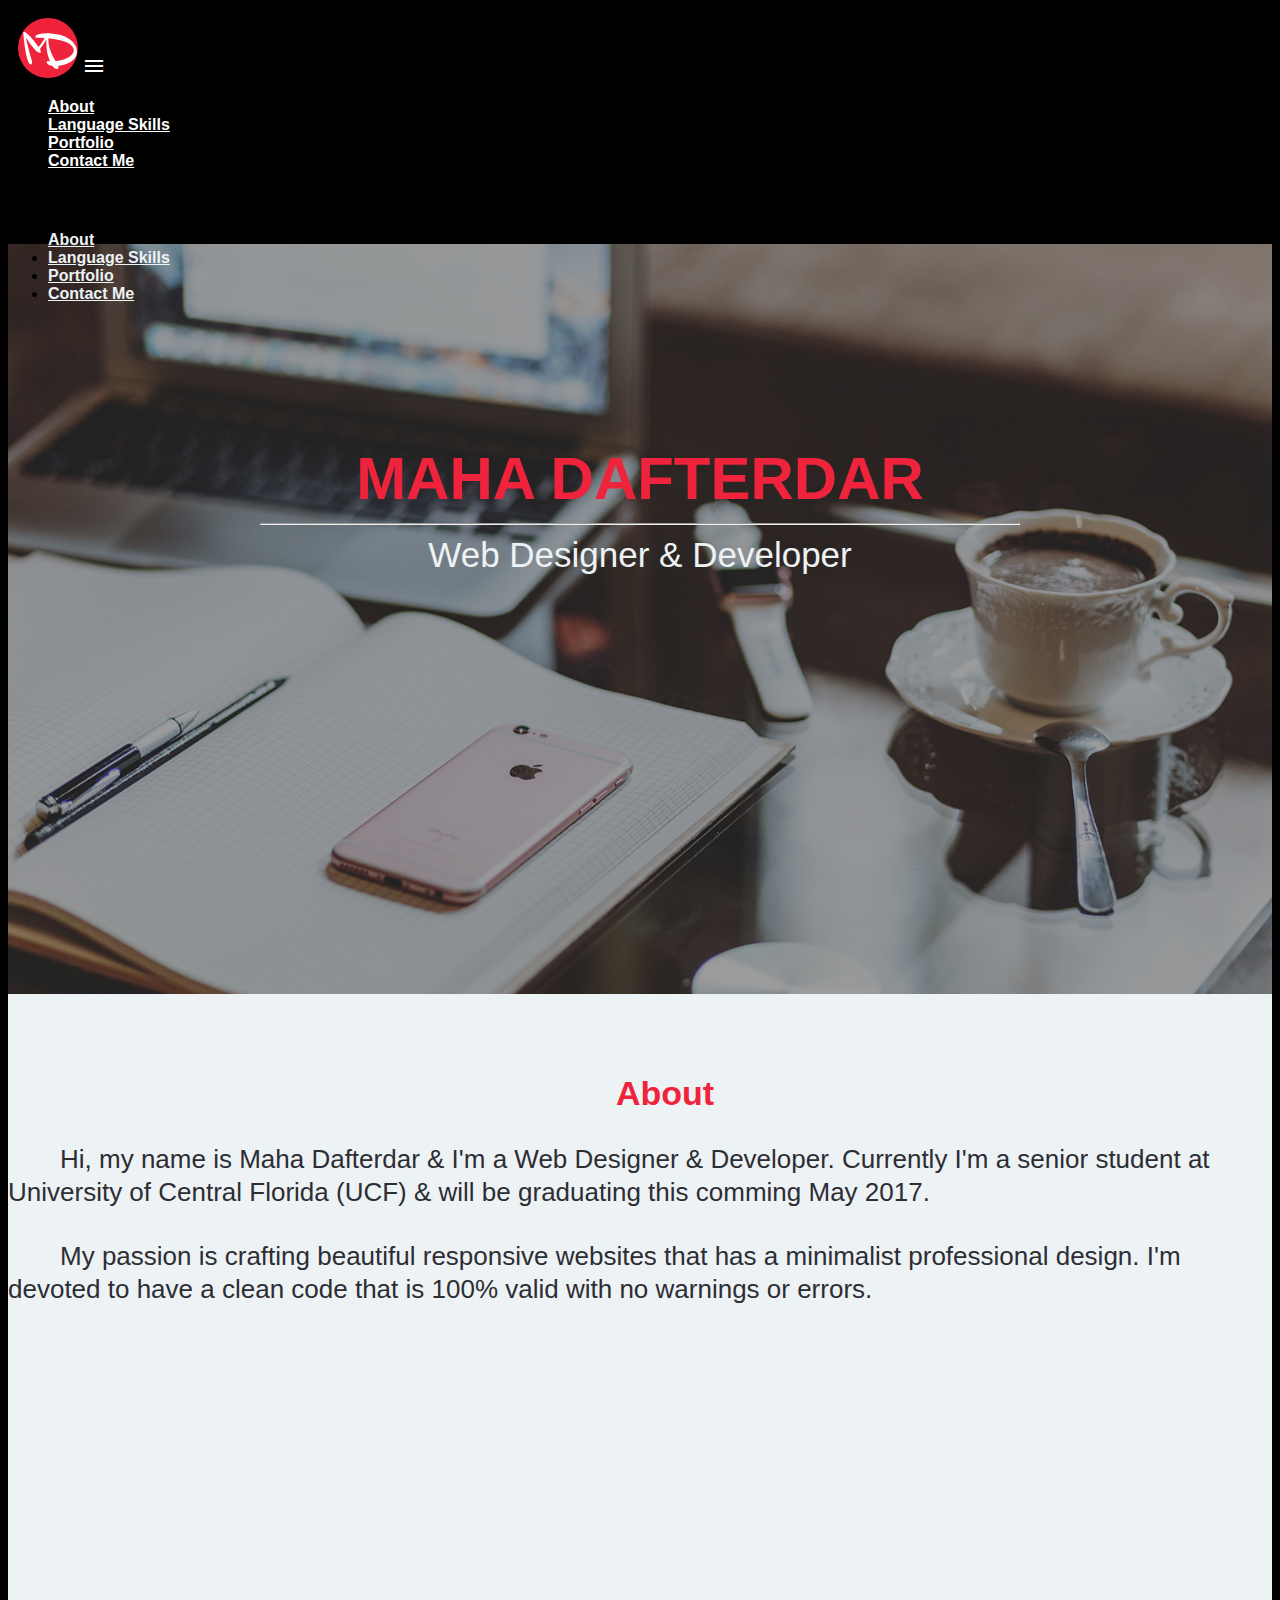
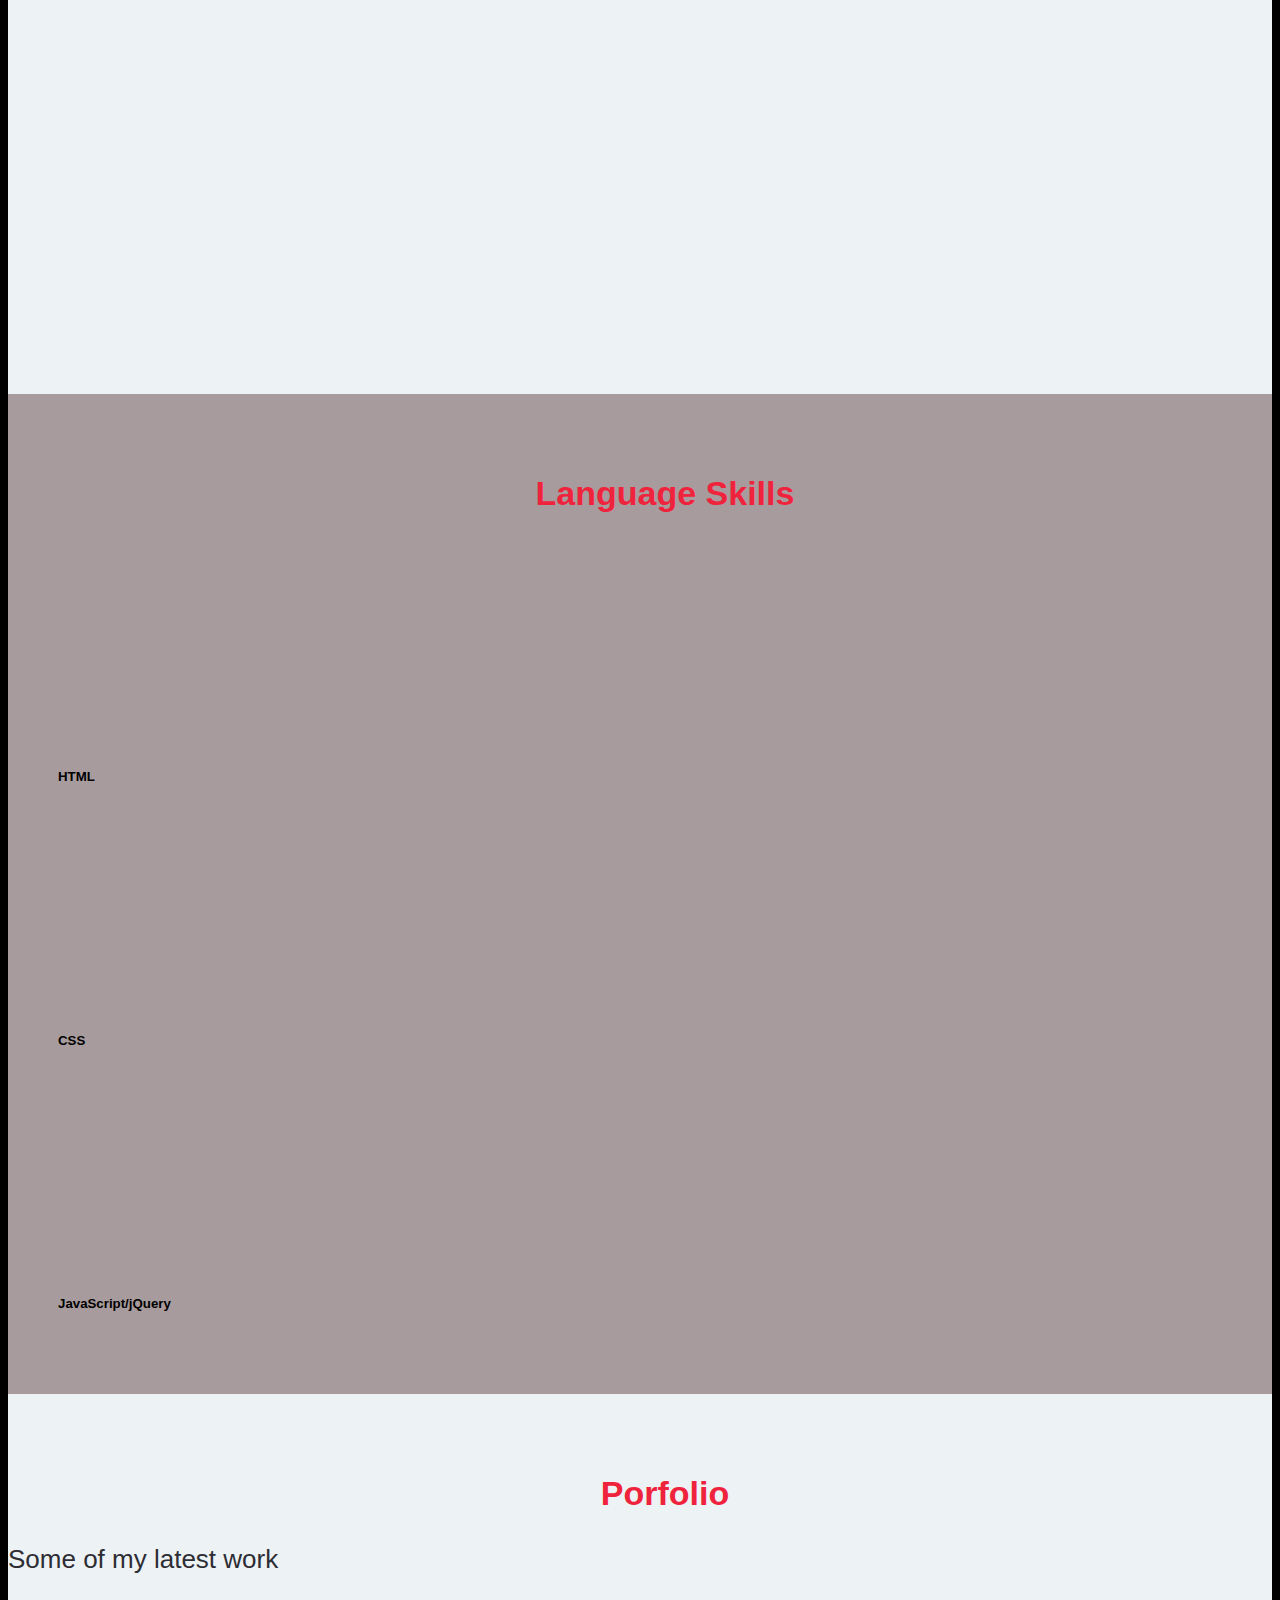
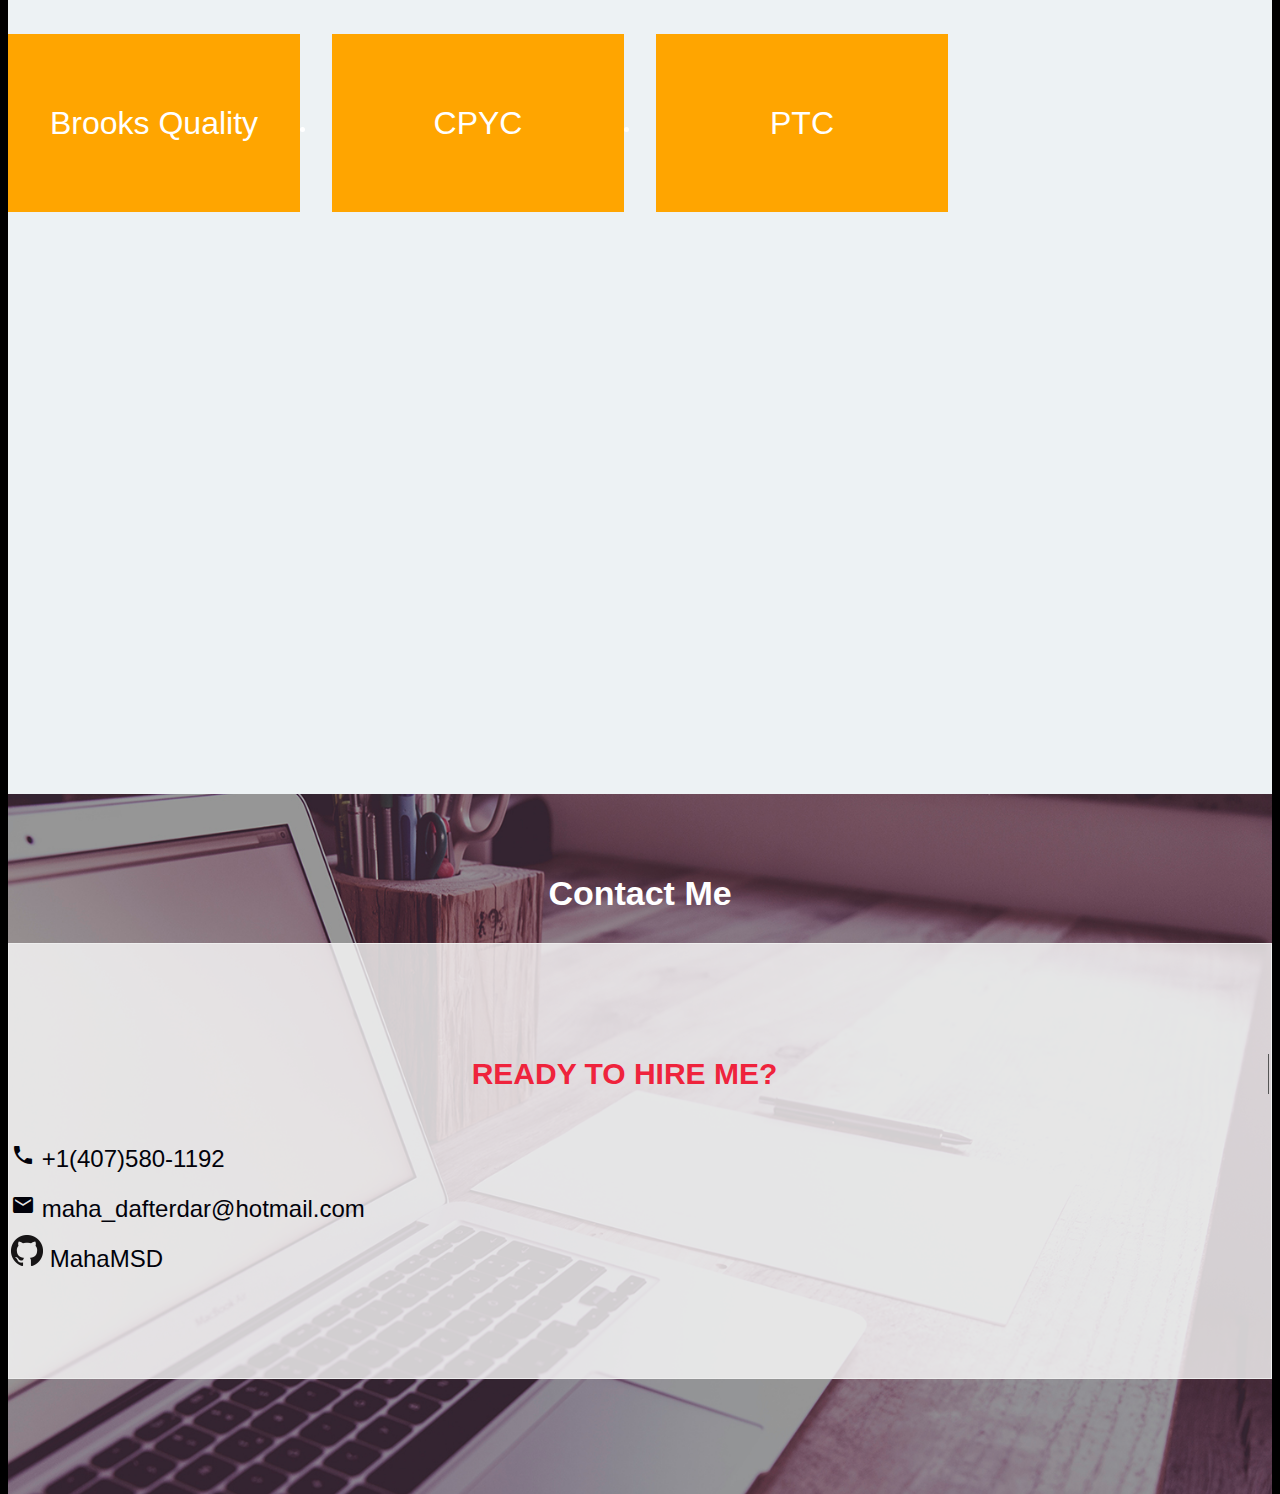
==== commit d31422ff: "contact section" ====
--- a/app/index.html
+++ b/app/index.html
@@ -279,11 +279,60 @@
                 </article>
               </div>
             </div>
-
-          
         </div>
       </div>
     </div>
+    <!-- contact -->
+    <div class="section contact" id="section5">
+      <div class="row">
+        <div class="col s12 m10 l8 offset-l2 offset-m1">
+        <h2 id="sixthh2">Contact Me</h2>
+          <div id="contactsection">
+            <!-- <form  method="post" action="index.html"> 
+              <div class="input-field">
+                <i class="material-icons prefix" id="firsti">account_circle</i>
+                <input id="first_name" name="first_name" type="text" class="validate" required="required">
+                <label for="first_name">Name</label>
+              </div>
+              <div class="input-field">
+                <i class="material-icons prefix" id="secondi">phone</i>
+                <input id="icon_telephone" type="tel" class="validate">
+                <label for="icon_telephone">Phone Number</label>
+              </div>
+              <div class="input-field">
+                <i class="material-icons prefix" id="thirdi">email</i>
+                <input id="email" name="email" type="email" class="validate" required="required">
+                <label for="email" data-error="wrong" data-success="right">Email</label>
+              </div>
+              <div class="input-field">
+                <i class="material-icons prefix" id="fourthi">mode_edit</i>
+                <textarea id="textarea" name="textarea" class="materialize-textarea" required="required"></textarea>
+                <label for="textarea">Message</label>
+              </div>
+              <div class="input-field center">
+                <button class="btn waves-effect waves-light" type="submit" name="action">Send Message <i class="material-icons right">send</i></button>
+              </div>
+            </form> -->
+            <!-- testing -->
+      		<div class="row">
+        		<div class="col s12 m4 l3 offset-l1 offset-m1">
+        			<h4>Ready to hire me?</h4>
+        		</div>
+        		<div class="col s12 m5 l7 offset-l1 offset-m1">
+        			<p>
+        				<i class="material-icons prefix" id="secondi">phone</i> +1(407)580-1192
+        				<br>
+        				<i class="material-icons prefix" id="secondi">email</i> maha_dafterdar@hotmail.com
+        				<br>
+        				<img src="images/GitHub-Mark-32px.png" alt="github"> MahaMSD
+        			</p>
+        		</div>
+       		</div>
+          </div>
+        </div>
+      </div>
+    </div>
+
     
     <!-- Google Analytics: change UA-XXXXX-X to be your site's ID. -->
     <!-- <script>
--- a/app/styles/main.css
+++ b/app/styles/main.css
@@ -567,4 +567,43 @@
 
 
 
-/* ----------- end of expanding effect --------------------------- */+/* ----------- end of expanding effect --------------------------- */
+/* ----------- contact section ----------------------------------- */
+div#contactsection {
+  border: 1px solid #eeeeee;
+  padding: 70px 2px;
+  background-color: rgba(250, 250, 250, 0.8);
+}
+
+/*div#contactsection form i {
+  color: #ffffff;
+}
+
+div#contactsection form label {
+  color: #555555;
+}
+
+div#contactsection form button {
+  background-color: #ef233c;
+}*/
+
+div#contactsection h4 {
+  color: #ef233c;
+  border-right: 1px solid #555555;
+  padding-right: 30px;
+  font-size: 30px;
+  font-weight: bolder;
+  text-transform: uppercase;
+  text-align: center;
+  line-height: 40px;
+}
+
+div#contactsection p {
+  font-size: 24px;
+  line-height: 50px;
+  color: #02020a;
+}
+
+
+
+/* ----------- end of contact section ---------------------------- */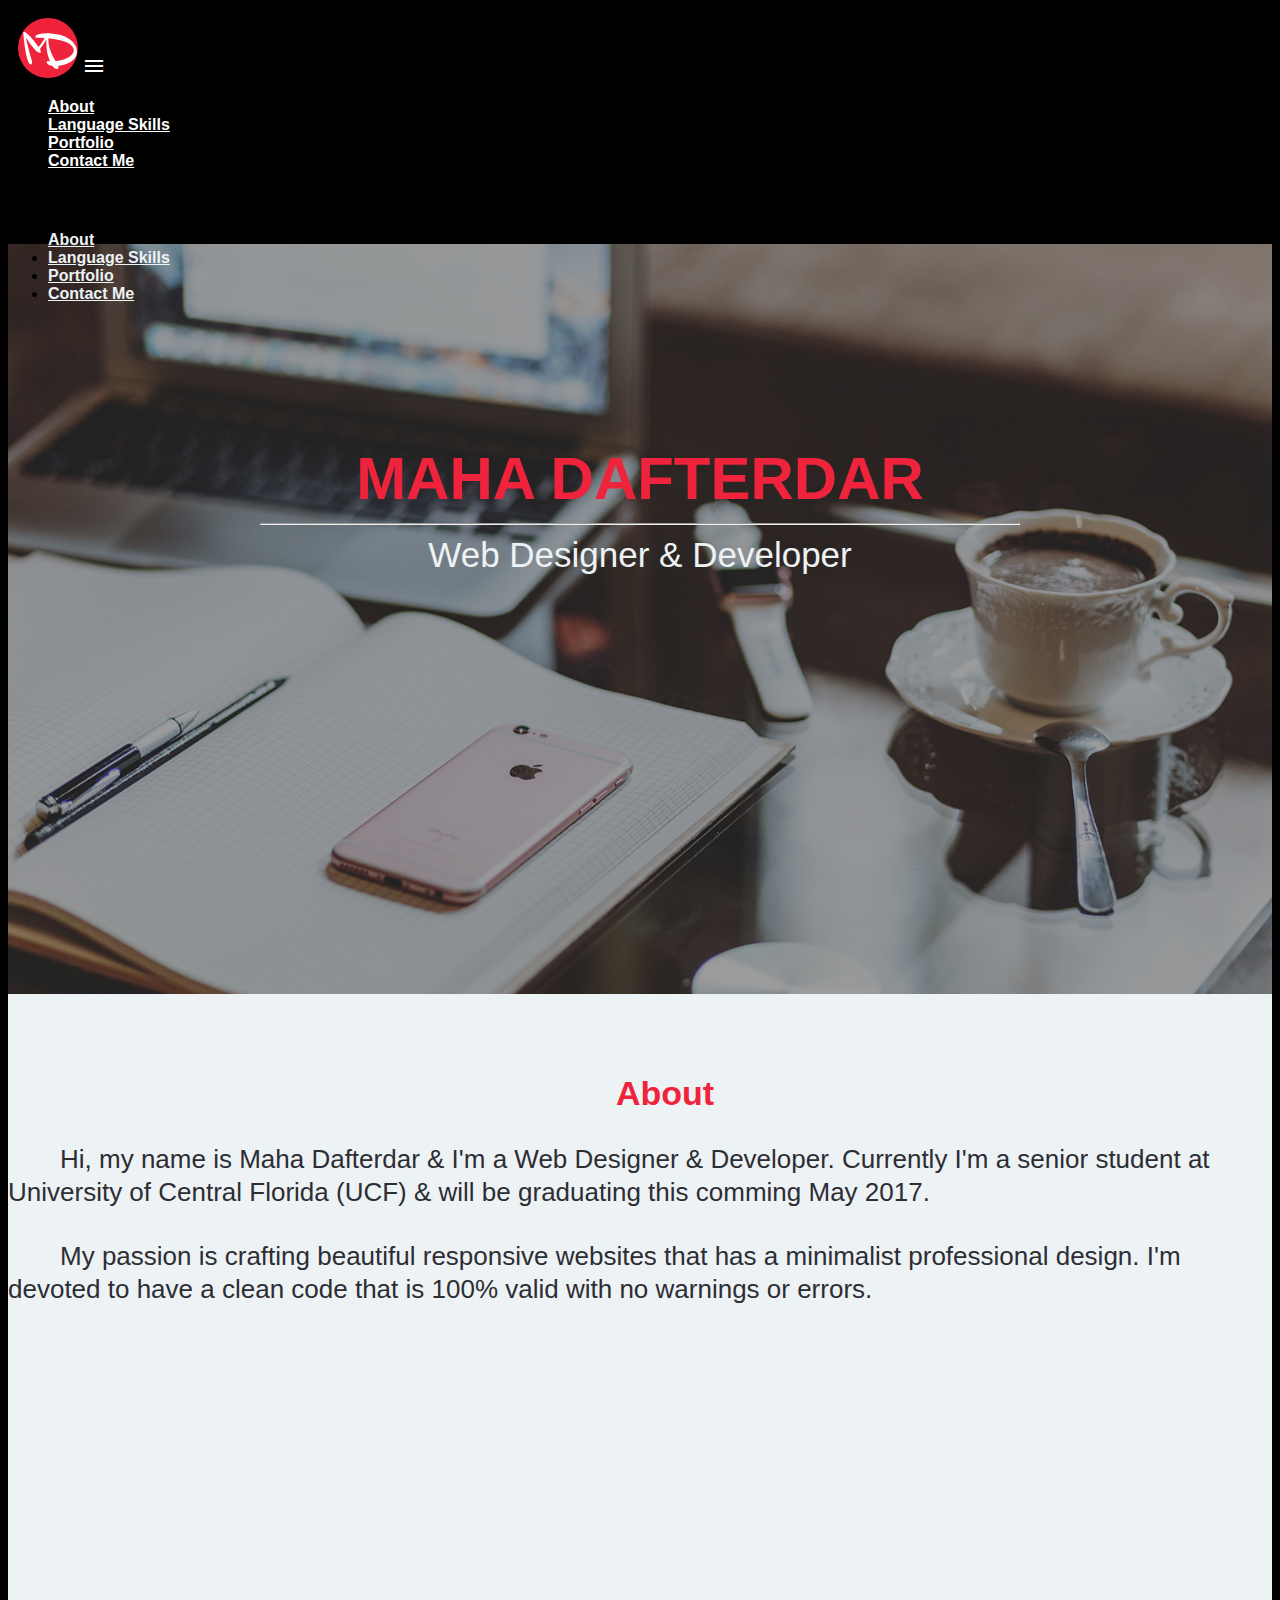
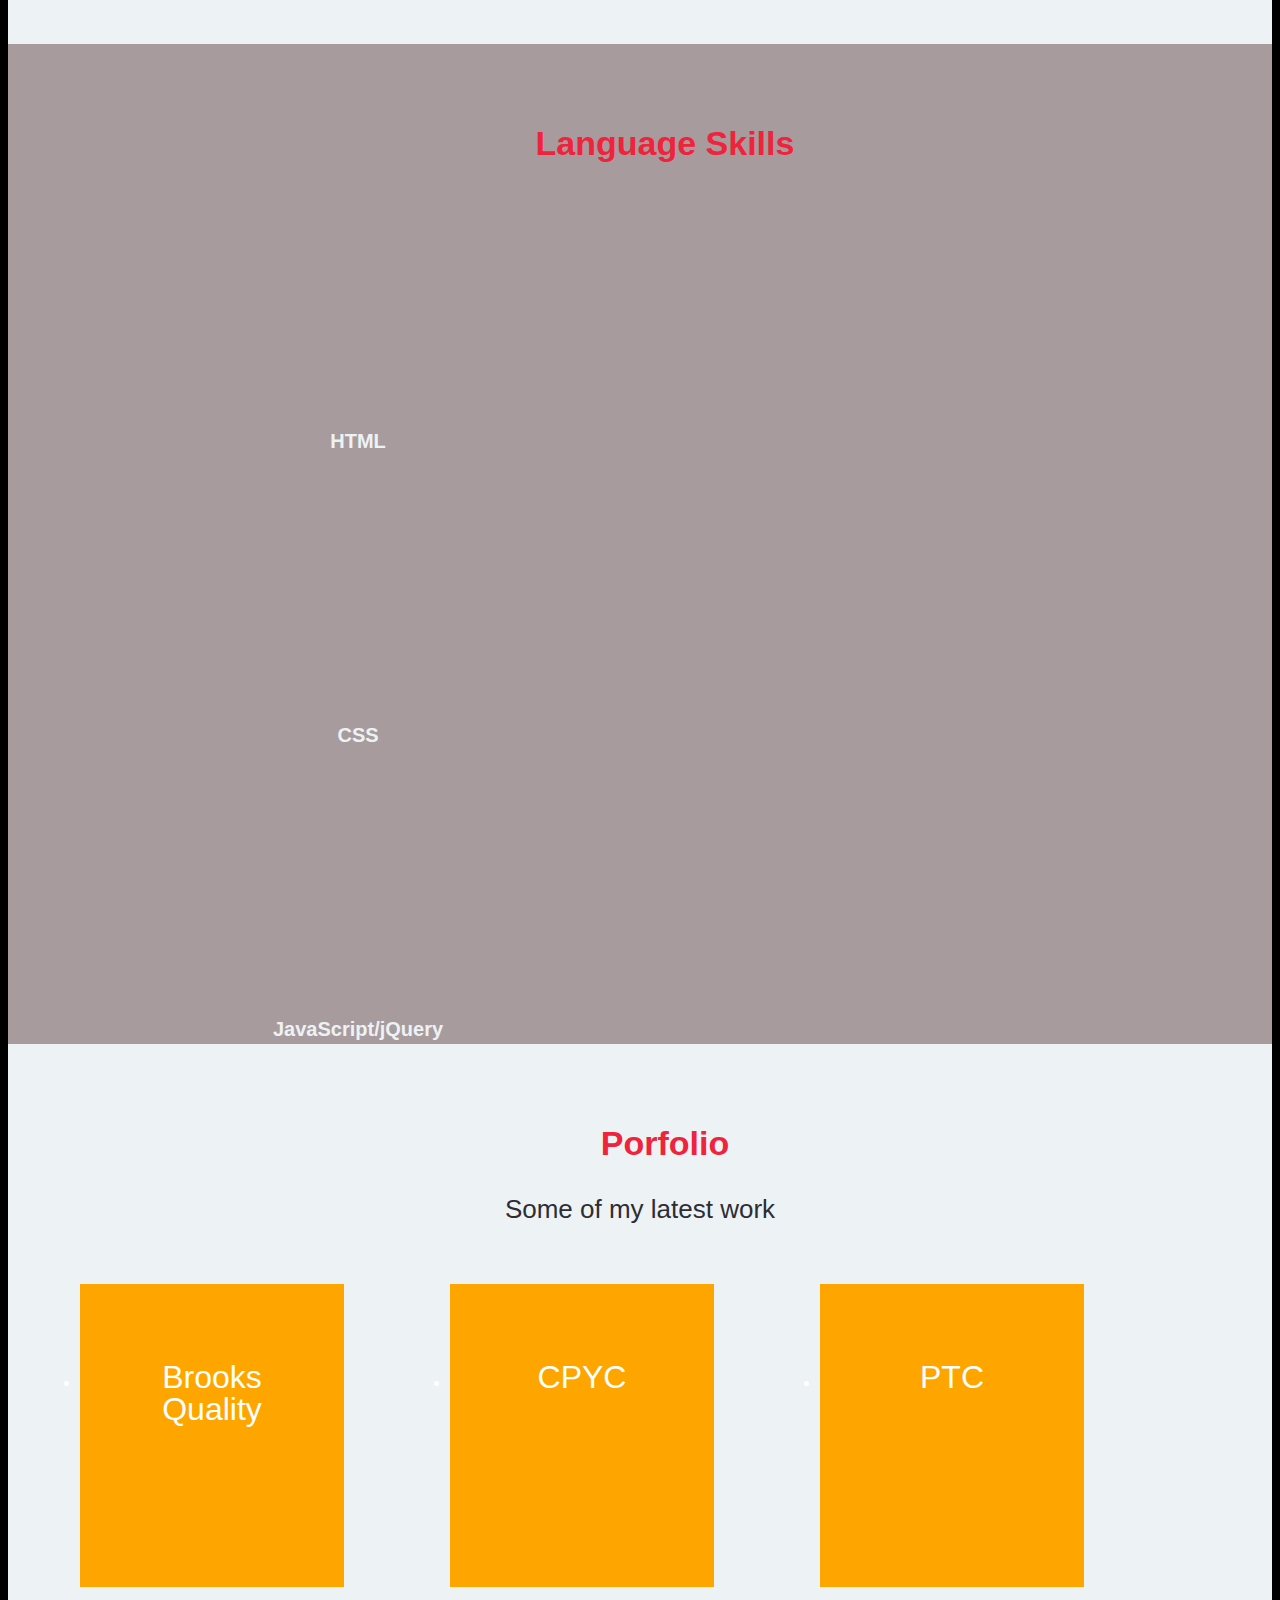
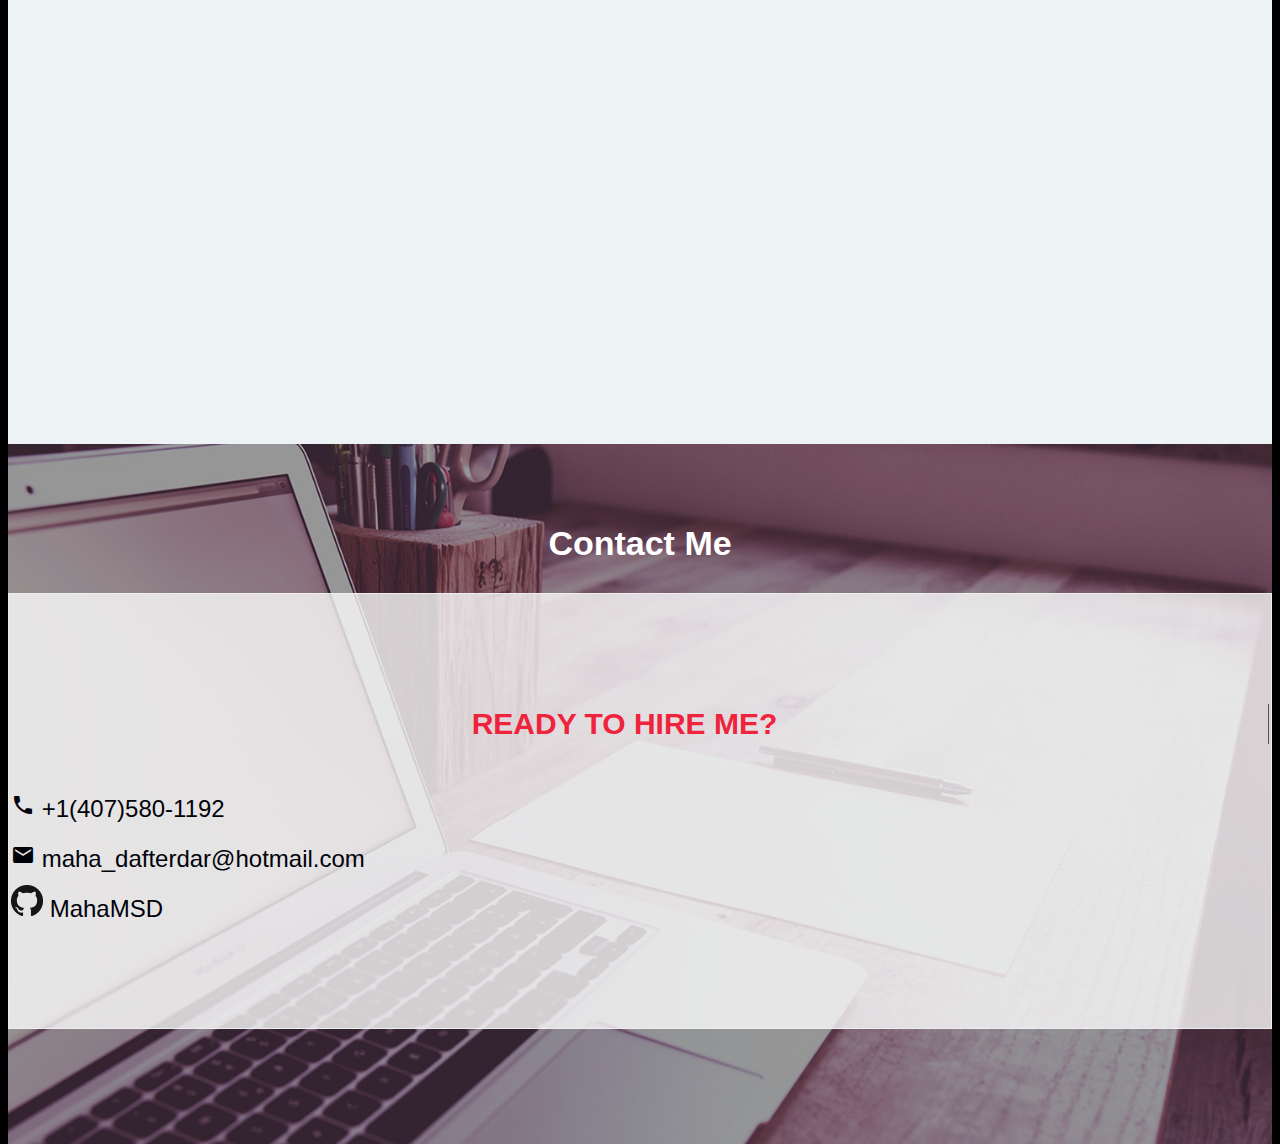
==== commit 8096f4f6: "fixed queries" ====
--- a/app/index.html
+++ b/app/index.html
@@ -73,7 +73,7 @@
       </div>
     </div>
     <!-- about -->
-    <div class="section whitesec" id="section2">
+    <div class="section whitesecabout" id="section2">
       <div class="row">
         <div class="col s12 m10 l8 offset-l2 offset-m1">
           <h2>About</h2>
@@ -88,36 +88,14 @@
       </div>
     </div>
     <!-- skills -->
-    <div class="section goldsec" id="section3">
+    <div class="section goldsecskill" id="section3">
       <div class="row">
-        <div class="col s12 m8 l8 offset-l3">
+        <div class="col s12 m8 l8 offset-l2">
           <h2 class="goldh2">Language Skills</h2>
           <div id="centerd3">
-          <!-- <div class="row">
-            <div class="col s12 m6 l3"> -->
-              <!-- <h4>option 01</h4> -->
-              <!-- <div class="pt1 mt1 ml2">
-                <label for="cut_off">Show items above this value</label>
-                <input type=range id="cut_off" min="0" value="4" max="4" step="0.01" oninput="document.getElementById('cut_off_output').value=value" />
-                <output for="divide_value" id="cut_off_output">4</output>
-                <button id="filter_go" onclick="filter_selection()">Click to Filter!</button>
-              </div>
-              <div id="svg_container"></div> -->
-            <!-- </div> -->
-            <!-- <div class="col s12 m6 l6 offset-l3">
-              <div class="main-container">
-                <div class="container cf">
-                  <div class="animation-element slide-left testimonial">
-                    <h4>option 02</h4>
-                    <div id="chart-container"></div>
-                  </div>
-                </div>
-              </div>
-            </div> -->
-          <!-- </div> -->
           <!-- testing option 3 -->
 	        <div class="row">
-	          	<div class="col s11 m3 l3  offset-m1 offset-s1">
+	          	<div class="col s11 m3 l3 offset-l1 offset-m1 offset-s1">
 	          	<!-- <figure> -->
 	          		<svg id="fillgauge1" width="90%" height="200" onclick="gauge1.update(NewValue());"></svg>
 	          		<h5>HTML</h5>
@@ -140,7 +118,7 @@
 				</div>
 			</div>
 			<div class="row">
-				<div class="col s11 m3 l3  offset-m1 offset-s1">
+				<div class="col s11 m3 l3 offset-l1 offset-m1 offset-s1">
 				<!-- <figure> -->
 					<svg id="fillgauge4" width="90%" height="200" onclick="gauge4.update(NewValue());"></svg>
 					<h5>D3.js</h5>
@@ -172,12 +150,12 @@
       <div class="row">
         <div class="col s12 m10 l8 offset-l2 offset-m1">
           <h2>Porfolio</h2>
-          <p>Some of my latest work</p>
+          <p id="fixportfolio">Some of my latest work</p>
             <div class="expanding-grid">
               <ul class="links">
-                <li><a href="#section01">Brooks Quality</a></li>
-                <li><a href="#section02">CPYC</a></li>
-                <li><a href="#section03">PTC</a></li>
+                <li id="link01"><a href="#section01">Brooks Quality</a></li>
+                <li id="link02"><a href="#section02">CPYC</a></li>
+                <li id="link03"><a href="#section03">PTC</a></li>
               </ul>
 
               <div id="section01" class="expanding-container">
@@ -288,32 +266,6 @@
         <div class="col s12 m10 l8 offset-l2 offset-m1">
         <h2 id="sixthh2">Contact Me</h2>
           <div id="contactsection">
-            <!-- <form  method="post" action="index.html"> 
-              <div class="input-field">
-                <i class="material-icons prefix" id="firsti">account_circle</i>
-                <input id="first_name" name="first_name" type="text" class="validate" required="required">
-                <label for="first_name">Name</label>
-              </div>
-              <div class="input-field">
-                <i class="material-icons prefix" id="secondi">phone</i>
-                <input id="icon_telephone" type="tel" class="validate">
-                <label for="icon_telephone">Phone Number</label>
-              </div>
-              <div class="input-field">
-                <i class="material-icons prefix" id="thirdi">email</i>
-                <input id="email" name="email" type="email" class="validate" required="required">
-                <label for="email" data-error="wrong" data-success="right">Email</label>
-              </div>
-              <div class="input-field">
-                <i class="material-icons prefix" id="fourthi">mode_edit</i>
-                <textarea id="textarea" name="textarea" class="materialize-textarea" required="required"></textarea>
-                <label for="textarea">Message</label>
-              </div>
-              <div class="input-field center">
-                <button class="btn waves-effect waves-light" type="submit" name="action">Send Message <i class="material-icons right">send</i></button>
-              </div>
-            </form> -->
-            <!-- testing -->
       		<div class="row">
         		<div class="col s12 m4 l3 offset-l1 offset-m1">
         			<h4>Ready to hire me?</h4>
--- a/app/styles/main.css
+++ b/app/styles/main.css
@@ -92,6 +92,10 @@
   padding-top: 10px;
 }
 
+/*.section h2.goldh2 {
+  color: #edf2f4;
+}
+*/
 .section h2 {
     padding-top: 30px;
     font-weight: bold;
@@ -148,6 +152,12 @@
   padding-left: 0px;
 }
 
+.whitesecabout {
+    color: #ffffff;
+    background-color: #edf2f4;
+    height: 650px;
+}
+
 .whitesec {
     color: #ffffff;
     background-color: #edf2f4;
@@ -159,6 +169,12 @@
     /*background-color: #ffffff;*/
 }
 
+.goldsecskill {
+    color:#000000;
+    background-color: #a89b9d;
+    /*background-color: #ffffff;*/
+}
+
 /*nav ul li a .whitesec {
   color: black;
   border: 3px solid red;
@@ -167,6 +183,77 @@
 /*.goldsec h2 {
   color: #edf2f4;
 }*/
+
+/* media queries for fixing the hieght */
+/*@media all and (max-width: 1024px) {
+  
+}*/
+
+@media all and (max-width: 768px) {
+  .section.home {
+    height:750px;
+    width:100%;
+    z-index: -3;
+  }
+
+  .section.whitesecabout {
+    height:550px;
+    width:100%;
+    z-index: -3;
+  }
+
+  .section.goldsecskill{
+    height: 750px;
+    width:100%;
+    z-index: -3;
+  }
+
+  .section.whitesec {
+    height:1300px;
+    width:100%;
+    z-index: -3;
+  }
+
+  .section.contact {
+    height:600px;
+    width:100%;
+    z-index: -3;
+  }
+}
+
+@media all and (max-width: 468px) {
+  .section.home {
+    height:650px;
+    width:100%;
+    z-index: -3;
+  }
+
+  .section.whitesecabout {
+    height:750px;
+    width:100%;
+    z-index: -3;
+  }
+
+  .section.goldsecskill {
+    height:1550px;
+    width:100%;
+    z-index: -3;
+  }
+
+  .section.whitesec {
+    height:1850px;
+    width:100%;
+    z-index: -3;
+  }
+
+  .section.contact {
+    height:650px;
+    width:100%;
+    z-index: -3;
+  }
+
+}
+
 
 /* ----------- end of style for the scrolling ------------- */
 /* ----------- typing effect and text --------------------- */
@@ -267,161 +354,57 @@
 
 /* ----------- end of typing effect ----------------------- */
 /* ----------- style for the d3 animated chart ------------ */
-/*label {
-  color: #000000;
-}
-
-.t2 { 
-    font-size: 150%; 
-}*/
-
-/*float*/
-/*.fl { 
-    float: left; 
-}
-
-.fr { 
-    float: right; 
-}
-
-.fn { 
-    float: none; 
-}
-
-.title { 
-    padding-left: 260px;
-}
-
-.y-axis path {
-  fill: none;
-  stroke: none;
-}
-
-.y-axis line, .string,
-.x-axis path, .x-axis line {
-  fill: none;
-  stroke: #a1a1a1;
-  shape-rendering: crispEdges;
-}
-
-.xLabel, .value { 
-    text-anchor: middle; 
-}
-
-.y-unit {
-  alignment-baseline: middle;
-}
-
-.y-unit-right {
-  text-anchor: end;
-}
-
-.wide-tick line {
-  stroke-width: 7px;
-}
-
-.numb, .y-axis text, .x-axis text {
-  pointer-events: none;
-}
-
-.brush .extent {
-  stroke: #FFF;
-  shape-rendering: crispEdges;
-  fill: #E6E7E8;
-  opacity: 1.0;
-}
-
-.clickable {
-  cursor: hand;
-}
-
-.d3-tip {
-  line-height: 1;
-  font-weight: bold;
-  padding: 12px;
-  background: rgba(0, 0, 0, 0.8);
-  color: #ffffff;
-  border-radius: 6px;
-}
-
-text { 
-    font-size: 12px; 
-}
-
-.ctext { 
-    text-align: "middle";
-}
-
-.hide { 
-    display: none; 
-}
-
-.dbg-vis-border {
-  border: #797979 solid 1px;
-}
-
-.dbg-svg-green {
-  fill: #00ff00;
-}
-
-.bold {
-  font-weight: bold;
-}
-*/
-/* layout stuff */
-/*.mt1 {
-  margin-top: 25px;
-}
-
-.pt1 {
-  padding-top: 15px;
-  padding-bottom: 15px;
-}
-
-.pr2 {
-  padding-right: 30px;
-}
-
-.ml2 {
-  margin-left: 40px;
-}*/
-
-
-/* option 2 */
-/*#chart-container {
-  padding: 20px;
-}
-
-.horizontal-bar {
-  fill: #2d2d34;
-}*/
-
-
 /* option 03 */
 .liquidFillGaugeText { 
   font-family: Helvetica; 
   font-weight: bold; 
 }
 
+h5 {
+  font-size: 20px;
+  text-align: center;
+  color: #edf2f4;
+}
+
+/* media queries for fixing the hieght */
+@media all and (max-width: 768px) {
+
+}
+
+@media all and (max-width: 468px) {
+  h5 {
+    text-align: left;
+    padding-left: 30px;
+    margin-top: -10px;
+  }
+}
+
 /* ----------- end of style for the animated d3 chart ------------ */
 /* ----------- for expanding the portfolio images ---------------- */
+p#fixportfolio {
+  text-align: center;
+}
+
 .expanding-grid {
   position: relative;
   width: 100%;
 }
 .expanding-grid .links {
   display: block;
-  margin: 0 -1em;
+  margin: auto;
   overflow: hidden;
-  padding: 1em 0;
-}
+}
+
 .expanding-grid .links > li {
   box-sizing: border-box;
   float: left;
-  padding: 1em;
-}
+  margin: 2em;
+}
+
 .expanding-grid .links > li a {
   background: orange;
+  height: 150px;
+  width: 200px;
   color: #fff;
   display: block;
   font-size: 2em;
@@ -565,6 +548,18 @@
   box-shadow: 2px 2px 10px #333333;
 }
 
+/* media queries for fixing the hieght */
+@media all and (max-width: 768px) {
+  img.portfolioimg {
+    width: 275px;
+  }
+}
+
+@media all and (max-width: 468px) {
+  img.portfolioimg {
+    width: 375px;
+  }
+}
 
 
 /* ----------- end of expanding effect --------------------------- */
@@ -574,18 +569,6 @@
   padding: 70px 2px;
   background-color: rgba(250, 250, 250, 0.8);
 }
-
-/*div#contactsection form i {
-  color: #ffffff;
-}
-
-div#contactsection form label {
-  color: #555555;
-}
-
-div#contactsection form button {
-  background-color: #ef233c;
-}*/
 
 div#contactsection h4 {
   color: #ef233c;
